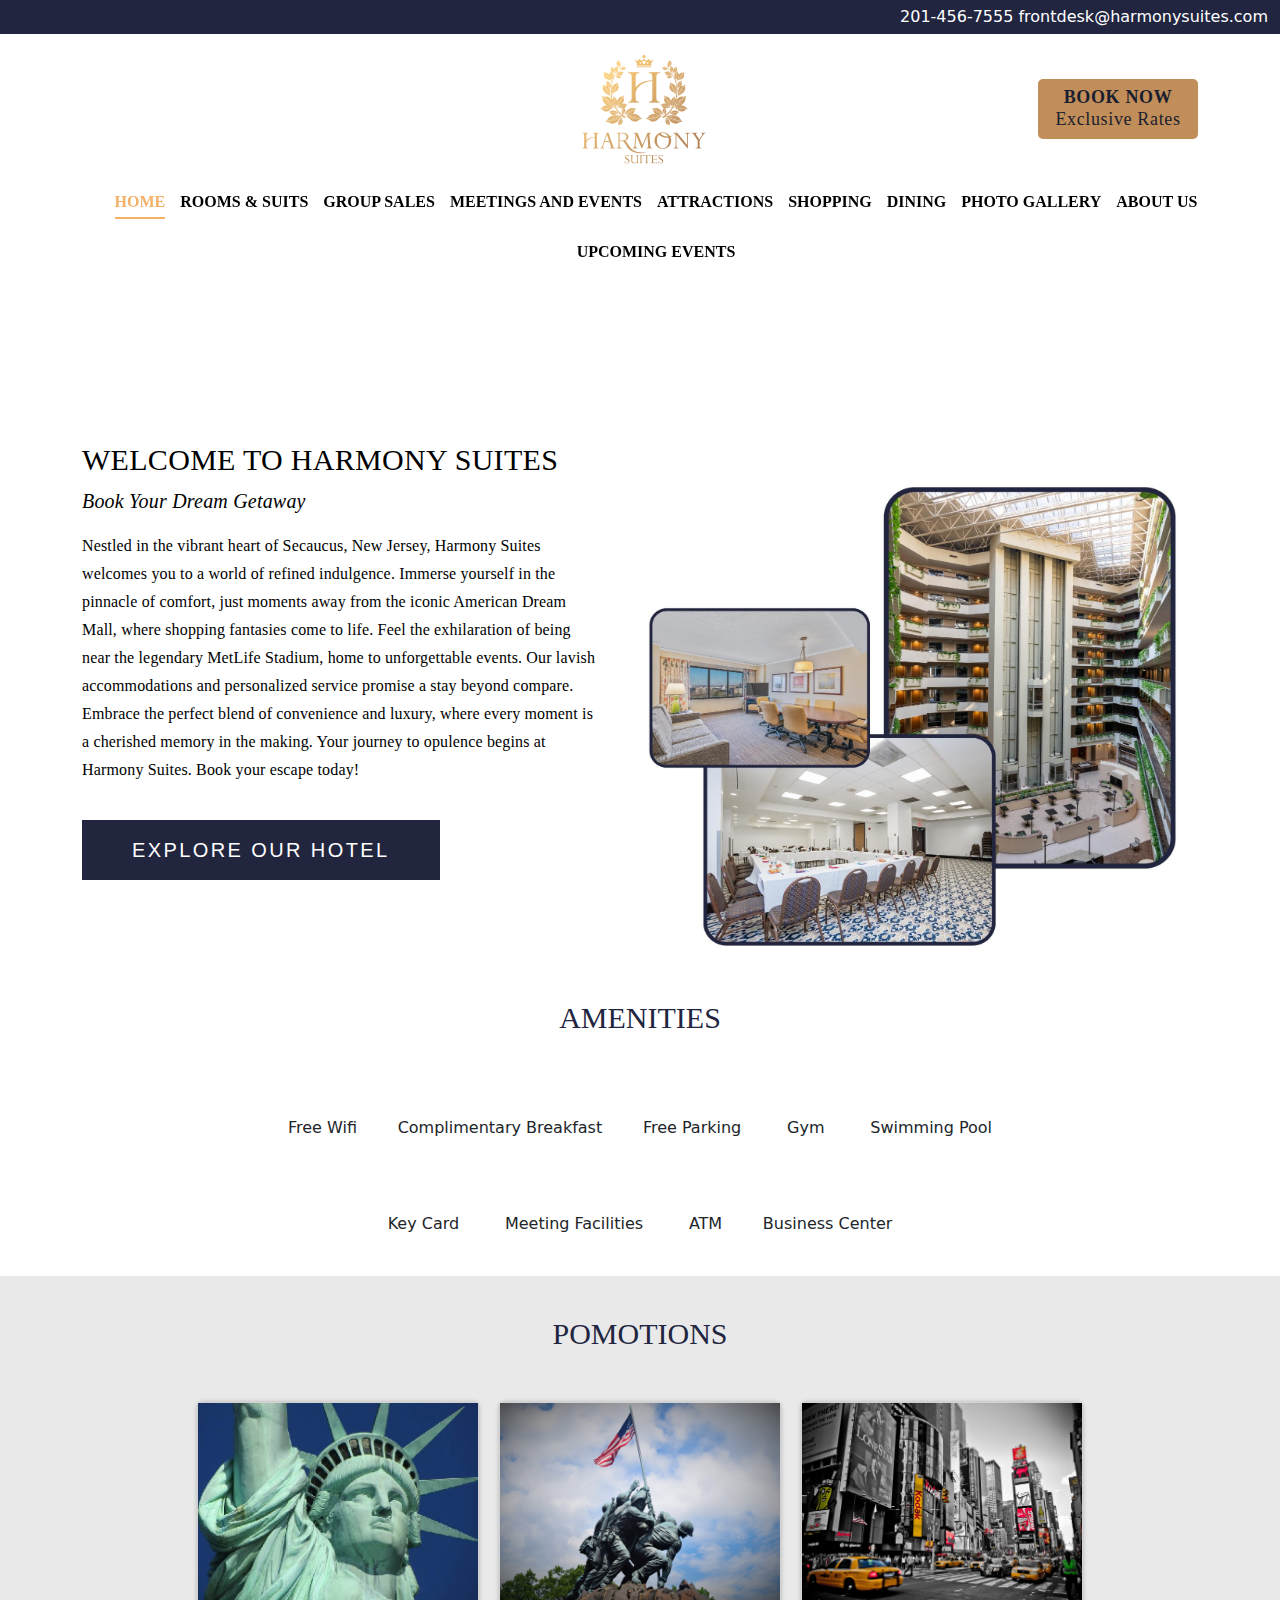
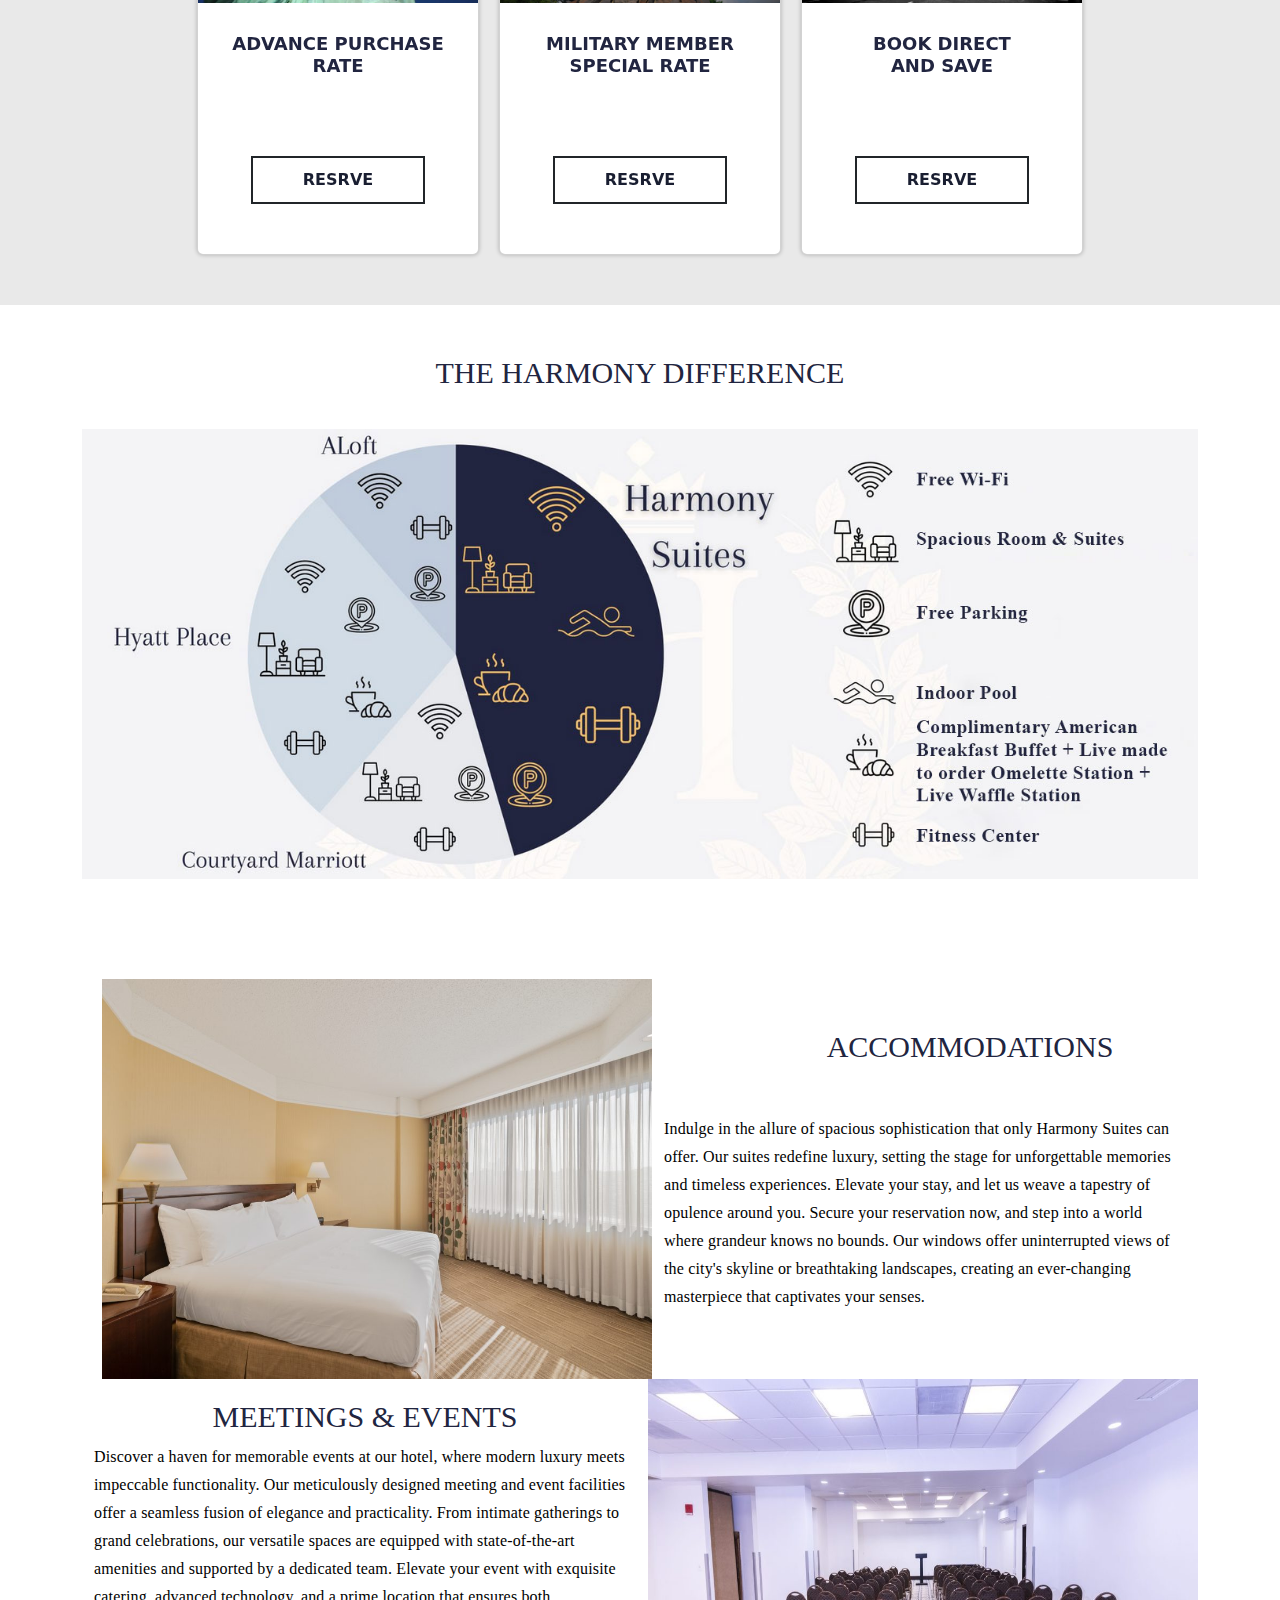
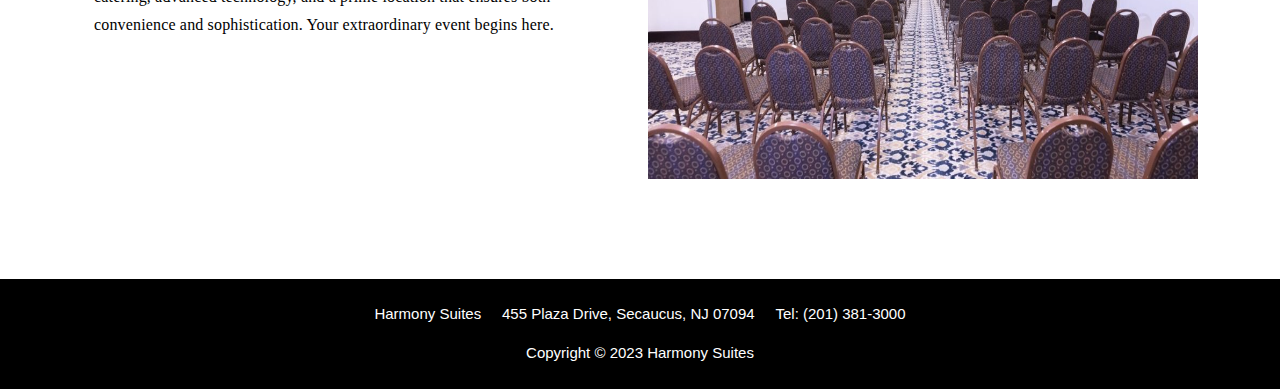
==== index.html @ 60f6ae5d "commit" ====
<!doctype html>
<html lang="en">
  <head>
    <meta charset="utf-8">
    <meta name="viewport" content="width=device-width, initial-scale=1">
    <title>Hormoney Suits</title>
    <!-- css -->
    <link rel="stylesheet" href="style.css">
    <!-- responsive -->
     <link rel="stylesheet" href="responsive.css">
    <!-- fonts and icons -->
    <link rel="stylesheet" href="https://cdnjs.cloudflare.com/ajax/libs/font-awesome/6.6.0/css/all.min.css" integrity="sha512-Kc323vGBEqzTmouAECnVceyQqyqdsSiqLQISBL29aUW4U/M7pSPA/gEUZQqv1cwx4OnYxTxve5UMg5GT6L4JJg==" crossorigin="anonymous" referrerpolicy="no-referrer" />
    <!-- bootstrape -->
    <link href="https://cdn.jsdelivr.net/npm/bootstrap@5.3.3/dist/css/bootstrap.min.css" rel="stylesheet" integrity="sha384-QWTKZyjpPEjISv5WaRU9OFeRpok6YctnYmDr5pNlyT2bRjXh0JMhjY6hW+ALEwIH" crossorigin="anonymous">
  </head>
  <body>
    <!-- bootstrape nav bar -->
    <div class="nav-menu">
      <nav class="navbar navbar-dark " style="background-color: #212540;">
          <div class="container-fluid">
            <!-- <a class="navbar-brand" href="#">Offcanvas dark navbar</a> -->
             <img src="/assets/mobile-logo.png" alt="">
            <button class="navbar-toggler" type="button" data-bs-toggle="offcanvas" data-bs-target="#offcanvasDarkNavbar" aria-controls="offcanvasDarkNavbar" aria-label="Toggle navigation">
              <span class="navbar-toggler-icon"></span>
            </button>
            <div class="offcanvas offcanvas-end text-bg-dark" tabindex="-1" id="offcanvasDarkNavbar" aria-labelledby="offcanvasDarkNavbarLabel">
              <div class="offcanvas-header">
                <img src="/assets/mobile-logo.png" alt="">
                <button type="button" class="btn-close btn-close-white" data-bs-dismiss="offcanvas" aria-label="Close"></button>
              </div>
              <div class="offcanvas-body">
                <ul class="navbar-nav justify-content-end flex-grow-1 pe-3">
                  <li class="nav-item"><a class="nav-link active" aria-current="page" href="#">Home</a></li>
                  <li class="nav-item"><a class="nav-link active" aria-current="page" href="">ROOMS & SUITS</a></li>
                  <li class="nav-item"><a class="nav-link active" aria-current="page" href="">GROUP SALES</a></li>
                  <li class="nav-item"><a class="nav-link active" aria-current="page" href="">MEETINGS AND EVENTS</a></li>
                  <li class="nav-item"><a class="nav-link active" aria-current="page" href="">ATTRACTIONS</a></li>
                  <li class="nav-item"><a class="nav-link active" aria-current="page" href="">SHOPPING</a></li>
                  <li class="nav-item"><a class="nav-link active" aria-current="page" href="">DINING</a></li>
                  <li class="nav-item"><a class="nav-link active" aria-current="page" href="">PHOTO GALLERY</a></li>
                  <li class="nav-item"><a class="nav-link active" aria-current="page" href="">ABOUT US</a></li>
                  <li class="nav-item"><a class="nav-link active" aria-current="page" href="">UPCOMING EVENTS</a></li>
                  <!-- <li class="nav-item dropdown">
                    <a class="nav-link dropdown-toggle" href="#" role="button" data-bs-toggle="dropdown" aria-expanded="false">
                      Dropdown
                    </a>
                    <ul class="dropdown-menu dropdown-menu-dark">
                      <li><a class="dropdown-item" href="#">Action</a></li>
                      <li><a class="dropdown-item" href="#">Another action</a></li>
                      <li>
                        <hr class="dropdown-divider">
                      </li>
                      <li><a class="dropdown-item" href="#">Something else here</a></li>
                    </ul>
                  </li> -->
                </ul>
                <!-- <form class="d-flex mt-3" role="search">
                  <input class="form-control me-2" type="search" placeholder="Search" aria-label="Search">
                  <button class="btn btn-success" type="submit">Search</button>
                </form> -->
              </div>
            </div>
          </div>
        </nav>
        </div>
    <header>
    <!-- tele and mail info -->
    <div class="desktop-menu">
        <div class="container-fluid">
            <div class="row"  style="background-color: #212540;">
                <div class="info">
                    <i class="fa-solid fa-mobile" style="color: #ffff;"></i>
                    <a href="tel:201-456-7555">201-456-7555</a>
                    <i class="fa-solid fa-envelope" style="color: #ffff;"></i>
                    <a href="mailto:frontdesk@harmonysuites.com">frontdesk@harmonysuites.com</a>
                </div>
            </div>
        </div>

    <!-- logo and button -->
        <div class="container logo-button">
            <!-- logo div -->
            <div class="image1">
                <img src="/assets/big_screen_logo.png" width="150" height="150" alt="...">
            </div>
            <!-- sticky button -->
             <div class="button-div1">
                <button class="button1"> <b>BOOK NOW</b> <br> <span>Exclusive Rates</span> </button>
             </div>
        </div> 
    <!-- large display menu -->
        <div class="large_menu">
            <ul>
                <li class="constant-style"><a style="color: #F3B16A;" href="">HOME</a></li>
                <li><a href="Rooms and suits.html">ROOMS & SUITS</a></li>
                <li><a href="">GROUP SALES</a></li>
                <li><a href="">MEETINGS AND EVENTS</a></li>
                <li><a href="">ATTRACTIONS</a></li>
                <li><a href="">SHOPPING</a></li>
                <li><a href="">DINING</a></li>
                <li><a href="">PHOTO GALLERY</a></li>
                <li><a href="">ABOUT US</a></li>
                <li><a href="">UPCOMING EVENTS</a></li>
            </ul>
        </div>
    </div>    
    </header>
        <!-- infro video -->
         <div class="container-fluid intro-video">
            <video src="/assets/intro-video.mp4" autoplay loop muted></video>
         </div>
         <!-- welcome matter and image -->
          <div class="container body-matter1">
            <div class="bm1-div1">
                <h1>Welcome to Harmony Suites</h1>
                <p class="bm1-sub-heading">Book Your Dream Getaway</p>
                <p class="bm1-para1">Nestled in the vibrant heart of Secaucus, New Jersey, Harmony Suites welcomes you to a world of refined indulgence. Immerse yourself in the pinnacle of comfort, just moments away from the iconic American Dream Mall, where shopping fantasies come to life. Feel the exhilaration of being near the legendary MetLife Stadium, home to unforgettable events. Our lavish accommodations and personalized service promise a stay beyond compare. Embrace the perfect blend of convenience and luxury, where every moment is a cherished memory in the making. Your journey to opulence begins at Harmony Suites. Book your escape today!</p>
                <!-- button -->
                <button class="button2">explore our hotel</button>

            </div>
            <!-- image -->
            <div class="bm1-div2">
                <img src="/assets/body_matter_image.jpg" alt="">
            </div>
          </div>
          <br><br>
          <div class="container icons-heading">
            <h1>Amenities</h1>
            <br><br><br>
            <div class="icon-lines" >
              <div class="icon-line1">
                <span ><i style="color: #c18d58" class="fa fa-wifi" aria-hidden="true"></i>Free Wifi</span>&nbsp; &nbsp; &nbsp; &nbsp; 
                <span><i style="color: #c18d58" class="fa fa-coffee" aria-hidden="true"></i>Complimentary Breakfast</span> &nbsp;&nbsp; &nbsp; &nbsp; 
                <span><i style="color: #c18d58" class="fas fa-parking"></i> Free Parking</span> &nbsp; &nbsp; &nbsp; &nbsp; 
                <span><i style="color: #c18d58" class="fa fa-dumbbell"></i> Gym</span> &nbsp; &nbsp; &nbsp; &nbsp;
                <span class="specific-hide"><i style="color: #c18d58" class="fas fa-swimmer"></i> Swimming Pool</span>
                <span class="break"><br><br><br><br></span>
              </div>
              <div class="icon-line2">
                <span class="specific-hide2"><i style="color: #c18d58" class="fas fa-swimmer"></i> Swimming Pool</span>
              </div>
              <div class="icon-line3">
                <span><i style="color: #c18d58" class="fas fa-key"></i> Key Card</span> &nbsp; &nbsp; &nbsp; &nbsp;
                <span><i style="color: #c18d58" class="fa fa-handshake"></i> Meeting Facilities</span> &nbsp; &nbsp; &nbsp; &nbsp;
                <span><i style="color: #c18d58" class="fa fa-credit-card" aria-hidden="true"></i> ATM</span>&nbsp; &nbsp; &nbsp; &nbsp;
                <span><i style="color: #c18d58" class="fa fa-print"></i>Business Center
              </div>
            </div>
          </div>

          <!-- promotions -->
           <div class="promotions-container">
            <div class="promotion-heading">
                <h2>pomotions</h2>
            </div>
            <div class="cards">
                    <div class="card card-1">
                        <img class="promotion-image" src="/assets/promotion-image-1.jpg" alt="">
                        <h5>Advance Purchase <br>Rate</h5>
                        <div class="promotion-button">
                            <a href="https://direct-book.com/properties/harmonysuitesdirect?locale=en&items[0][adults]=2&items[0][children]=0&items[0][infants]=0&currency=USD&checkInDate=2024-08-09&checkOutDate=2024-08-10&trackPage=no">RESRVE</a>
                        </div>
                    </div>    
                    <div class="card card-2">
                        <img class="promotion-image" src="/assets/promotion-image-2.jpg" alt="">
                        <h5>MILITARY MEMBER <br> SPECIAL RATE</h5>
                        <div class="promotion-button">
                            <a href="https://direct-book.com/properties/harmonysuitesdirect?locale=en&items[0][adults]=2&items[0][children]=0&items[0][infants]=0&currency=USD&checkInDate=2024-08-09&checkOutDate=2024-08-10&trackPage=no">RESRVE</a>
                        </div>
                    </div>
                    <div class="card card-3">
                        <img class="promotion-image" src="/assets/promotions-image-3.jpg" alt="">
                        <h5>Book Direct <br>and Save</h5>
                        <div class="promotion-button">
                            <a href="https://direct-book.com/properties/harmonysuitesdirect?locale=en&items[0][adults]=2&items[0][children]=0&items[0][infants]=0&currency=USD&checkInDate=2024-08-09&checkOutDate=2024-08-10&trackPage=no">RESRVE</a>
                        </div>
                    </div>
            </div>
           </div>
           <!-- harmony difference image -->
           <div class="container">  
            <h1 class="dif-heading">The Harmony Difference</h1>
            <div class="dif-img-div">
                <img src="/assets/differece.jpg" alt="">
            </div>
           </div>
           <!-- bottom matter section-1 -->
            <div class="container bottom1">
              <h1 class="large-hide">Accommodations</h1>
                <div class="bottom-image1">
                    <img src="/assets/bottom-image1.jpg" alt="">
                </div>
                <div class="container bottom-para1">
                    <h1 class="regular-hide">Accommodations</h1>
                    <p>Indulge in the allure of spacious sophistication that only Harmony Suites can offer. Our suites redefine luxury, setting the stage for unforgettable memories and timeless experiences. Elevate your stay, and let us weave a tapestry of opulence around you. Secure your reservation now, and step into a world where grandeur knows no bounds. Our windows offer uninterrupted views of the city's skyline or breathtaking landscapes, creating an ever-changing masterpiece that captivates your senses.</p>
                </div>
            </div>
            <!-- bottom matter section-2 -->
            <div class="container bottom2">
              <h1 class="large-hide">meetings and events</h1>
              <div class="bottom-image2 large-hide">
                <img src="/assets/bottom-image2.jpg" alt="">
            </div>
                <div class="container bottom-para2">
                    <h1 class="regular-hide">Meetings & Events</h1>
                    <p>Discover a haven for memorable events at our hotel, where modern luxury meets impeccable functionality. Our meticulously designed meeting and event facilities offer a seamless fusion of elegance and practicality. From intimate gatherings to grand celebrations, our versatile spaces are equipped with state-of-the-art amenities and supported by a dedicated team. Elevate your event with exquisite catering, advanced technology, and a prime location that ensures both convenience and sophistication. Your extraordinary event begins here.</p>
                </div>
                <div class="bottom-image2 regular-hide">
                    <img src="/assets/bottom-image2.jpg" alt="">
                </div>
            </div>
            </div>
            <footer>
                <div class="footer">
                    <br>
                    <p>Harmony Suites&nbsp;&nbsp;&nbsp;&nbsp;&nbsp;455 Plaza Drive, Secaucus, NJ 07094&nbsp;&nbsp;&nbsp;&nbsp;&nbsp;Tel: (201) 381-3000</p>
                    <p>Copyright © 2023 Harmony Suites</p>
                </div>

            </footer>

    <script src="https://cdn.jsdelivr.net/npm/bootstrap@5.3.3/dist/js/bootstrap.bundle.min.js" integrity="sha384-YvpcrYf0tY3lHB60NNkmXc5s9fDVZLESaAA55NDzOxhy9GkcIdslK1eN7N6jIeHz" crossorigin="anonymous"></script>
  </body>
</html>
---- style.css ----
*{
    padding: 0;
    margin: 0;
    text-decoration: none;
    list-style: none;
    box-sizing: border-box;
}



.info{
    /* display: flex; */
    text-align: end;
    padding: 5px;
}
.info a{
    color: #ffff;
    text-decoration: none;
}

.logo-button{
    display: flex;
    justify-content: space-between;
    align-items: start;
    align-items: center;
}


.image1{
    flex: 1;
    text-align: center;
    margin-left: 15%;
}
.button-div1{
    text-align: end;
    width: max-content;
    height: max-content;
    position: sticky;
    top: 10px;
}

.button1{
    border: none;
    background-color: #C18D58;
    width: 160px;
    height: 60px;
    font-family: Cambria, Cochin, Georgia, Times, 'Times New Roman', serif;
    font-size: 18px;
    line-height: 1.2em;
    letter-spacing: 0.65px;
    fill: #191E31;
    color: #191E31;
    background-color: #C18D58;
    border-radius: 5px;
    /* position: -webkit-sticky;
    position: sticky;
    top: 0;*/
} 

.button1:hover{
    color: #ffff;
    background-color: #191E31;
    transition: all 0.25s ease-in-out;
}
.large_menu ul{
    display: flex;
    justify-content: center;
    /* justify-content: space-around; */
    gap: 15px;
    flex-flow: wrap;
    
}

.large_menu ul li a{
    text-decoration: none;
    color: rgb(0, 0, 0);
    font-family: 'Times New Roman', Times, serif;
    font-size: 16px;
    font-weight: 600;
    text-transform: uppercase;
    line-height: 35px;
    position: relative;
    width: max-content;
    padding-bottom: 10px;
}

.large_menu ul li a:hover{
    color: #F3B16A;
    transition: all 0.35s;
}

.large_menu ul li a::before{
    content: '';
    background-color: #F3B16A;
    position: absolute;
    bottom: 0;
    height: 2px;
    width: 0%;
    transition: all 0.3s;
}

.large_menu ul li a:hover::before{
    width: 100%;
}

.intro-video{
    height: 100%;
    width: 100%;
    text-align: center;

}


.intro-video video{
    position: relative;
    width: 100%;
    margin: 0 auto;
}

.body-matter1{
    display: flex;
}

/* .bm1-div2{
    border: 1px solid;
} */

.bm1-div2 img{
    width: 600px;
    height: 500px;
    margin-top: 10px;
}

.bm1-div1 h1{
    color: #000000;
    font-family: "Times New Roman", Sans-serif;
    font-size: 30px;
    font-weight: 300;
    text-transform: uppercase;
    letter-spacing: 0.01em;
}

.bm1-sub-heading{
    color: #000000;
    font-family: "Times New Roman", Sans-serif;
    font-size: 20px;
    font-style: italic;
    font-weight: 300;
    letter-spacing: 0.01em;
}

.bm1-para1{
    color: #000000;
    font-family: "Times New Roman", Sans-serif;
    font-size: 16px;
    font-weight: 300;
    line-height: 28px;
    letter-spacing: 0.025em;
    letter-spacing: 0.01em;
}

.button2{
    font-family: "Source Sans Pro", Sans-serif;
    font-size: 20px;
    font-weight: 400;
    text-transform: uppercase;
    letter-spacing: 0.12em;
    background-color: #21253E;
    border-radius: 0px 0px 0px 0px;
    padding: 15px 50px 15px 50px;
    color: #ffff;
    border: none;
    margin-top: 20px;
}

.button2:hover{
    background-color: #F3B16A;
    transform: all 3.0s;
}

.icons-heading{
    text-align: center;
}
.icons-heading h1{
    color: #212540;
    font-family: "Times New Roman", Sans-serif;
    font-size: 30px;
    font-weight: 300;
    text-transform: uppercase
}

.promotion-image{
    width: 100%;
    height: 200px;
}

.card{
    width: 282px;
    height: max-content;
    margin: 10px;
    border: none;
    box-shadow: 0px 0px 4px 0px rgba(0, 0, 0, 0.25);
}

.cards{
    display: flex;
    flex-direction: row;
    justify-content: center;
    margin-top: 40px;
    padding-bottom: 40px;
}

.promotions-container{
    margin-top: 110px;
    background-color: rgb(233, 233, 233);
}

.promotions-container{
    margin-top: 40px;
}

.promotion-heading h2{
    text-align: center;
    color: #212540;
    font-family: "Times New Roman", Sans-serif;
    font-size: 30px;
    font-weight: 300;
    text-transform: uppercase;
    padding-top: 40px;
}

.card h5{
    text-align: center;
    color: #212540;
    font-size: 18px;
    font-weight: 700;
    text-transform: uppercase;
    margin-top: 30px;
    margin-bottom: 80px;
}
.promotion-button{
    /* margin-left: 22%; */
    /* margin-bottom: 40px; */
    /* transform: translate(35%); */
    margin: 0 auto;
    margin-bottom: 50px;
    border: 2px solid;
    width: max-content;
    padding: 10px 50px;
}

.promotion-button a{
    text-decoration: none;
    color: #191E31;
    font-weight: 600;
}

.promotion-button:hover{
    border:2px solid #D9A168;
    transition: all 0.3s;
}

.dif-heading{
    text-align: center;
    color: #212540;
    font-family: "Times New Roman", Sans-serif;
    font-size: 30px;
    font-weight: 300;
    text-transform: uppercase;
    padding-top: 50px;
    padding-bottom: 30px;

}

.dif-img-div img{
    width: 100%;
    height: 450px;
    margin-bottom: 100px;
}

.bottom1{
    display: flex;
}

.bottom-image1 img{
    width: 550px;
    height: 400px;
    margin-left: 20px;
}

.bottom-para1 h1{
    /* text-align: center; */
    color: #212540;
    font-family: "Times New Roman", Sans-serif;
    font-size: 30px;
    font-weight: 300;
    text-transform: uppercase;
    padding-top: 50px;
    margin-bottom: 30px;
    margin-left: 90px;
}
.bottom1 h1{
    color: #212540;
    font-family: "Times New Roman", Sans-serif;
    font-size: 30px;
    font-weight: 300;
    text-transform: uppercase;
    /* padding-top: 0px; */
    margin-bottom: 50px;
    text-align: center;
}

.bottom-para1 p{
    color: #000000;
    font-family: "Times New Roman", Sans-serif;
    font-size: 16px;
    font-weight: 300;
    line-height: 28px;
    letter-spacing: 0.025em;
    letter-spacing: 0.01em;
    /* text-align: center; */
    /* margin-left: 90px;
    margin-right: 60px; */
    padding-bottom: 10px;
}

.bottom-image2 img{
    width: 550px;
    height: 400px;
}

.bottom-image2{
    width: max-content;
}

.bottom2{
    display: flex;
    flex-direction: row;
    margin-bottom: 100px;
}


.bottom-para2 h1{
    color: #212540;
    font-family: "Times New Roman", Sans-serif;
    font-size: 30px;
    font-weight: 300;
    text-transform: uppercase;
    margin-top: 20px;
}
.bottom2 h1{
    color: #212540;
    font-family: "Times New Roman", Sans-serif;
    font-size: 30px;
    font-weight: 300;
    text-transform: uppercase;
    text-align: center;
}



.bottom-para2 p{
    color: #000000;
    font-family: "Times New Roman", Sans-serif;
    font-size: 16px;
    font-weight: 300;
    line-height: 28px;
    letter-spacing: 0.025em;
    letter-spacing: 0.01em;
    /* text-align: center; */
    /* margin-left: 90px;
    margin-right: 60px; */
    padding-bottom: 10px;
}
footer{
    position: relative;
    /* padding-top: 20px; */
}

.footer{
    background-color: #000000;
    /* color: #ffff; */
    margin-bottom: 0;
    height: 110px;
    position: relative;
}

.footer p {
    text-align: center;
    color: #FFFFFF;
    font-family: "Source Sans Pro", Sans-serif;
    font-size: 15px;
    font-weight: 300;
}

/* footer::before{
    content: '';
    background-color: #00ff0dc7;
    position: absolute;
    bottom: 1;
    height: 3px;
    width: 100%;
} */

/* room and suits styling */
.room-div{
    display: flex;
    margin-top: 5%;
}

.room-div1 img{
    width: 450px;
    height: 300px;
    text-align: start;
}

.room-div1{
    width: 50%;
    order: 2;
}

.room-div2{
    width: 50%;
}

.room-div2 h1{
    color: #000000;
    font-family: "Times New Roman", Sans-serif;
    font-size: 30px;
    font-weight: 400;
    text-transform: capitalize;
    padding: 0 10%;
}
.room-div2 p{
    color: #000000;
    font-family: "Times New Roman", Sans-serif;
    font-size: 16px;
    font-weight: 400;
    margin-top: 5%;
    padding: 0 10%;
}
.constant-style{
    position: relative;
    color: #F3B16A;
}

.constant-style::before{
    content: '';
    background-color: #F3B16A;
    position: absolute;
    bottom: 0;
    height: 2px;
    width: 100%;
}
.clock{
    position: relative;
    margin: 0 9%;
    margin-top: 5%;
    /* border: 1px solid; */
    width: 250px;
}

.collapse-div li label{
    display: flex;
    align-items: center;
    padding: 10px;
    color: #000000;
    font-family: "Times New Roman", Sans-serif;
    font-size: 30px;
    font-weight: 500;
    cursor: pointer;
    content: initial;
}

label::before{
    font-family: "Font Awesome 5 Free";
    font-weight: 900;
    content: "\f103";
    margin-right: 10px;
    font-size: 24px;
}

input[type="checkbox"]{
    display: none;
}

.collapse-div .content{
    padding: 0 10px;
    line-height: 26px;
    max-height: 0;
    overflow: hidden;
    width: 90%;
    margin: 0 auto;
    font-family: "Times New Roman", Sans-serif;
    transition: all 0.5s;
}

.collapse-div input[type="checkbox"]:checked + label + .content{
    max-height: max-content;
    padding: 10px 10px 20px;
}

.collapse-div input[type="checkbox"]:checked + label::before{
    font-family: "Font Awesome 5 Free";
    font-weight: 900;
    content: "\f102";
    margin-right: 10px;
    font-size: 24px;
}

.collapse-button{
    padding: 5px 15px;
    border-radius: 2px;
    border: none;
    background-color: #21253E;
    color: #FFFFFF;
    cursor: pointer;
    position: relative;
    left: 50%;
    transform: translateX(-50%);
    margin-top: 5%;
}

.collapse-button:hover{
    background-color: #F3B16A;
    transition: all 0.3s;
}

.left-div img{
    width: 500px;
    height: 300px;
}

.rooms-heading{
    text-align: center;
    margin: 30px 0;
    font-family: "Times New Roman", Sans-serif;
    font-size: 30px;
    font-weight: 500;
}

.right-div img{
    width: 500px;
    height: 300px;
}
.room-row1{
    display: flex;
    align-items: center;
    text-align: center;
    width: max-content;
}
.room-row1 h3{
    color: #000000;
    font-family: "Times New Roman", Sans-serif;
    font-size: 20px;
    font-weight: 600;
    text-align: left;
    margin-left: 15px;
    margin-bottom: 10%;
}

.right-div p{
    column-gap: 0px;
    text-align: left;
    color: #000000;
    font-family: "Times New Roman", Sans-serif;
    font-size: 16px;
    font-weight: 400;
    flex-flow: wrap;
}

.left-div p{
    column-gap: 0px;
    text-align: left;
    color: #000000;
    font-family: "Times New Roman", Sans-serif;
    font-size: 16px;
    font-weight: 400;
}
.room-row1{
    display: flex;
    align-items: center;
    text-align: center;
    width: max-content;
    gap: 10%;
}

.room-row1{
    padding-bottom: 40px;
}

.row-button{
    padding: 5px 30px;
    background-color: #21253E;
    color: #FFFFFF;
    border: none;
    border-radius: 2px;
    cursor: pointer;
    font-family: Cambria, Cochin, Georgia, Times, 'Times New Roman', serif;
    font-size: 16px;
    font-weight: 300px;
    position: relative;
    right: 31%;
}

.row-button:hover{
    background-color: #F3B16A;
    transition: all 0.3s;
}
---- responsive.css ----
@media(min-width:320px) and (max-width:1024px){
    .desktop-menu{
        display: none;
    }
    .body-matter1{
        flex-direction: column;
    }
    .intro-vide0{
        height: 100%;
        width: 100%;
    }
    .nav-menu{
        position: relative;
    }
    body{
        width: 100%;
    }
    .cards{
        flex-direction: row;
    }
    .bottom1{
        flex-direction: column;
    }
    .bottom2{
        flex-direction: column;
    }
    .regular-hide{
        display: none;
    }

    .bottom1 p{
        margin-top: 20px;
    }
    .bottom2 p{
        margin-top: 20px;

    }
@media (min-width:320px) and (max-width:768px) {
    .specific-hide{
        display: none;
    }
}


}

@media(min-width:768px) and (max-width:1025px){
    .bottom1{
        flex-direction: column;
    }
    .regular-hide{
        display: none;
    }
    .bottom-image1 img{
        width: 550px;
        height: 300px;
    }
    .bottom-image1{
        margin: 0 auto;
    }
    .bottom-image2 img{
        width: 550px;
        height: 300px;
    }
    .bottom-image2{
        margin: 0 auto;
    }
    .bottom2 h1{
        padding-bottom: 50px;
    }
    .dif-img-div img{
        width: 100%;
        height: 350px;
    }
    .specific-hide2{
        display: none;
    }
    /* .room-div2 h1{
        padding: 0;
    }
    .room-div2 p{
        padding: 0;
        padding-right: 10%;
        
    }
    .room-div1 img{
        width: 350px;
        height: 250px;
        margin-top: 10%;
        text-align: center; 
    }*/
    /* responsive for room ans suits page */

    .room-div{
        flex-direction: column;
        width: 100%;
        align-items: center;
    }
    .room-div2{
        order: 2;
        width: 100%;
    }
    .room-div1 img{
        width: 700px;
        height: 400px;
    }
    .room-div1{
        width: 100%;
    }

    .room-row1{
        flex-direction: column;
        justify-content: center;
    }
    .room-row1 h3{
        text-align: center;
        margin-bottom: 20px;
        margin-top: 20px;
    }
    .left-div{
        width: 90%;
    }
    .left-div img{
        width: 80%;
        height: 350px;
    }

    .left-div p{
        margin-bottom: 30px;
    }
    .row-button{
        position: relative;
        left: 1px;
        margin-bottom: 30px;
    }
    .right-div img{
        width: 80%;
        height: 400px;
    }
    .right-div{
        width: 90%;
    }
}

@media (min-width:426px) and (max-width:768px) {
    .cards{
        flex-direction: column;
        gap: 20px;
    }
    .card{
        margin: 0 auto;
        width: 65%;
    }
    .promotion-image{
        width: 100%;
        height: 300px;
    }
    .bm1-div2 img{
        width: 450px;
        height: 400px;
    }
    .bm1-div2{
        display: flex;
        margin: 0 auto;
    }

    .icon-lines{
        display: flex;
    }
    .icon-line1{
        display: flex;
        flex-direction: column;
    }
    .icon-line2{
        display: flex;
        flex-direction: column;
        justify-content: end;
        text-align: center;
    }
    .icon-line3{
        display: flex;
        flex-direction: column;
        text-align: end;
    }
    .break{
        display: none;
    }
    .dif-img-div img{
        height: 280px;
    }
    .bottom-image1 img{
        height: 230px;
        width: 400px;
    }
    .bottom-image2 img{
        height: 230px;
        width: 400px;
        padding-top: 50px;
    }
    .bottom-image1{
        margin: 0 auto;
    }
    .bottom-image2{
        margin: 0 auto;
    }
    .bottom2 h1{
        padding-top: 50px;
    }
    /* responsive for rooms and suits */
    .room-row1{
        flex-direction: column;
        justify-content: center;
    }
    .room-row1 h3{
        text-align: center;
        margin-bottom: 20px;
        margin-top: 20px;
    }
    .left-div{
        width: 90%;
    }
    .left-div img{
        width: 80%;
        height: 350px;
    }

    .left-div p{
        margin-bottom: 30px;
    }
    .row-button{
        position: relative;
        left: 1px;
        margin-bottom: 30px;
    }
    .right-div img{
        width: 80%;
        height: 400px;
    }
    .right-div{
        width: 90%;
    }
}

@media (min-width:375px) and (max-width:425px){
    .bm1-div2 img{
        width: 450px;
        height: 340px;
    }
    .cards{
        flex-direction: column;
        gap: 20px;
    }
    .card{
        margin: 0 auto;
        width: 65%;
    }
    .promotion-image{
        width: 100%;
        height: 200px;
    }
    .bm1-div2 img{
        width: 400px;
        height: 400px;
    }
    .dif-img-div img{
        height: 250px;
    }
    .bottom-image1 img{
        height: 230px;
        width: 350px;
    }
    .bottom-image2 img{
        height: 230px;
        width: 350px;
        padding-top: 50px;
    }
    .bottom-image1{
        margin: 0 auto;
    }
    .bottom-image2{
        margin: 0 auto;
    }
    .icon-lines{
        display: flex;
        margin-right: 20px;
    }
    .icon-line1{
        display: flex;
        flex-direction: column;
    }
    .icon-line2{
        display: flex;
        flex-direction: column;
        justify-content: end;
        text-align: center;
    }
    .icon-line3{
        display: flex;
        flex-direction: column;
        text-align: end;
    }
    .break{
        display: none;
    }
    .button{
        margin: 0 auto;
    }

    .dif-heading{
        font-size: 25px;
    }
}

@media (min-width:320px) and (max-width:375px) {
    .bm1-div2 img{
        width: 350px;
        height: 400px;
    }
    .cards{
        flex-direction: column;
        gap: 20px;
    }
    .card{
        margin: 0 auto;
        width: 65%;
    }
    .promotion-image{
        width: 100%;
        height: 200px;
    }
    .icon-lines{
        display: flex;
        margin-right: 20px;
    }
    .icon-line1{
        display: flex;
        flex-direction: column;
    }
    .icon-line2{
        display: flex;
        flex-direction: column;
        justify-content: end;
        text-align: center;
    }
    .icon-line3{
        display: flex;
        flex-direction: column;
        text-align: end;
    }
    .dif-img-div img{
        height: 200px;
    }
    .dif-heading{
        font-size: 20px;
    }
    .bottom-image1 img{
        width: 300px;
        height: 200px;
    }
    .bottom-image2 img{
        width: 300px;
        height: 200px;
    }
    .bottom-image2{
        margin: 0 auto;
    }
    .bottom1 h1{
        font-size: 20px;
        margin-top: -40px;
    }
    .bottom2 h1{
        font-size: 20px;
        margin-bottom: 50px;
    }
    .button2{
        font-size: 16px;
    }
    .footer p{
        font-size: 10px;
    }
}
@media (max-width:321px){
    .bm1-div1 h1{
        font-size: 24px;
    }
    .bm1-div2 img{
        width: 300px;
        height: 300px;
        margin: 0 auto;
    }
    .promotion-image{
        height: 150px;
    }
    .button2{
        font-size: 14px;
        /* margin: 0 auto; */
        /* text-align: center; */
    }
    .bottom-image1 img{
        /* width: 280px; */
        margin-left: -2px;
    }

}
@media (min-width:1025px) and (max-width:1200px){
    .room-row1{
        flex-direction: column;
        justify-content: center;
    }
    .room-row1 h3{
        text-align: center;
        margin-bottom: 20px;
        margin-top: 20px;
    }
    .left-div{
        width: 90%;
    }
    .left-div img{
        width: 700px;
        height: 400px;
    }

    .left-div p{
        margin-bottom: 30px;
    }
    .row-button{
        position: relative;
        left: 1px;
        margin-bottom: 30px;
    }
    .right-div img{
        width: 700px;
        height: 400px;
    }
    .right-div{
        width: 90%;
    }

}

/* 1024 above screen */
@media(min-width:1024px) and (max-width: 4000px){
    .nav-menu{
        display: none;
    }
    .large-hide{
        display: none;
    }
    .specific-hide2{
        display: none;
    }

}
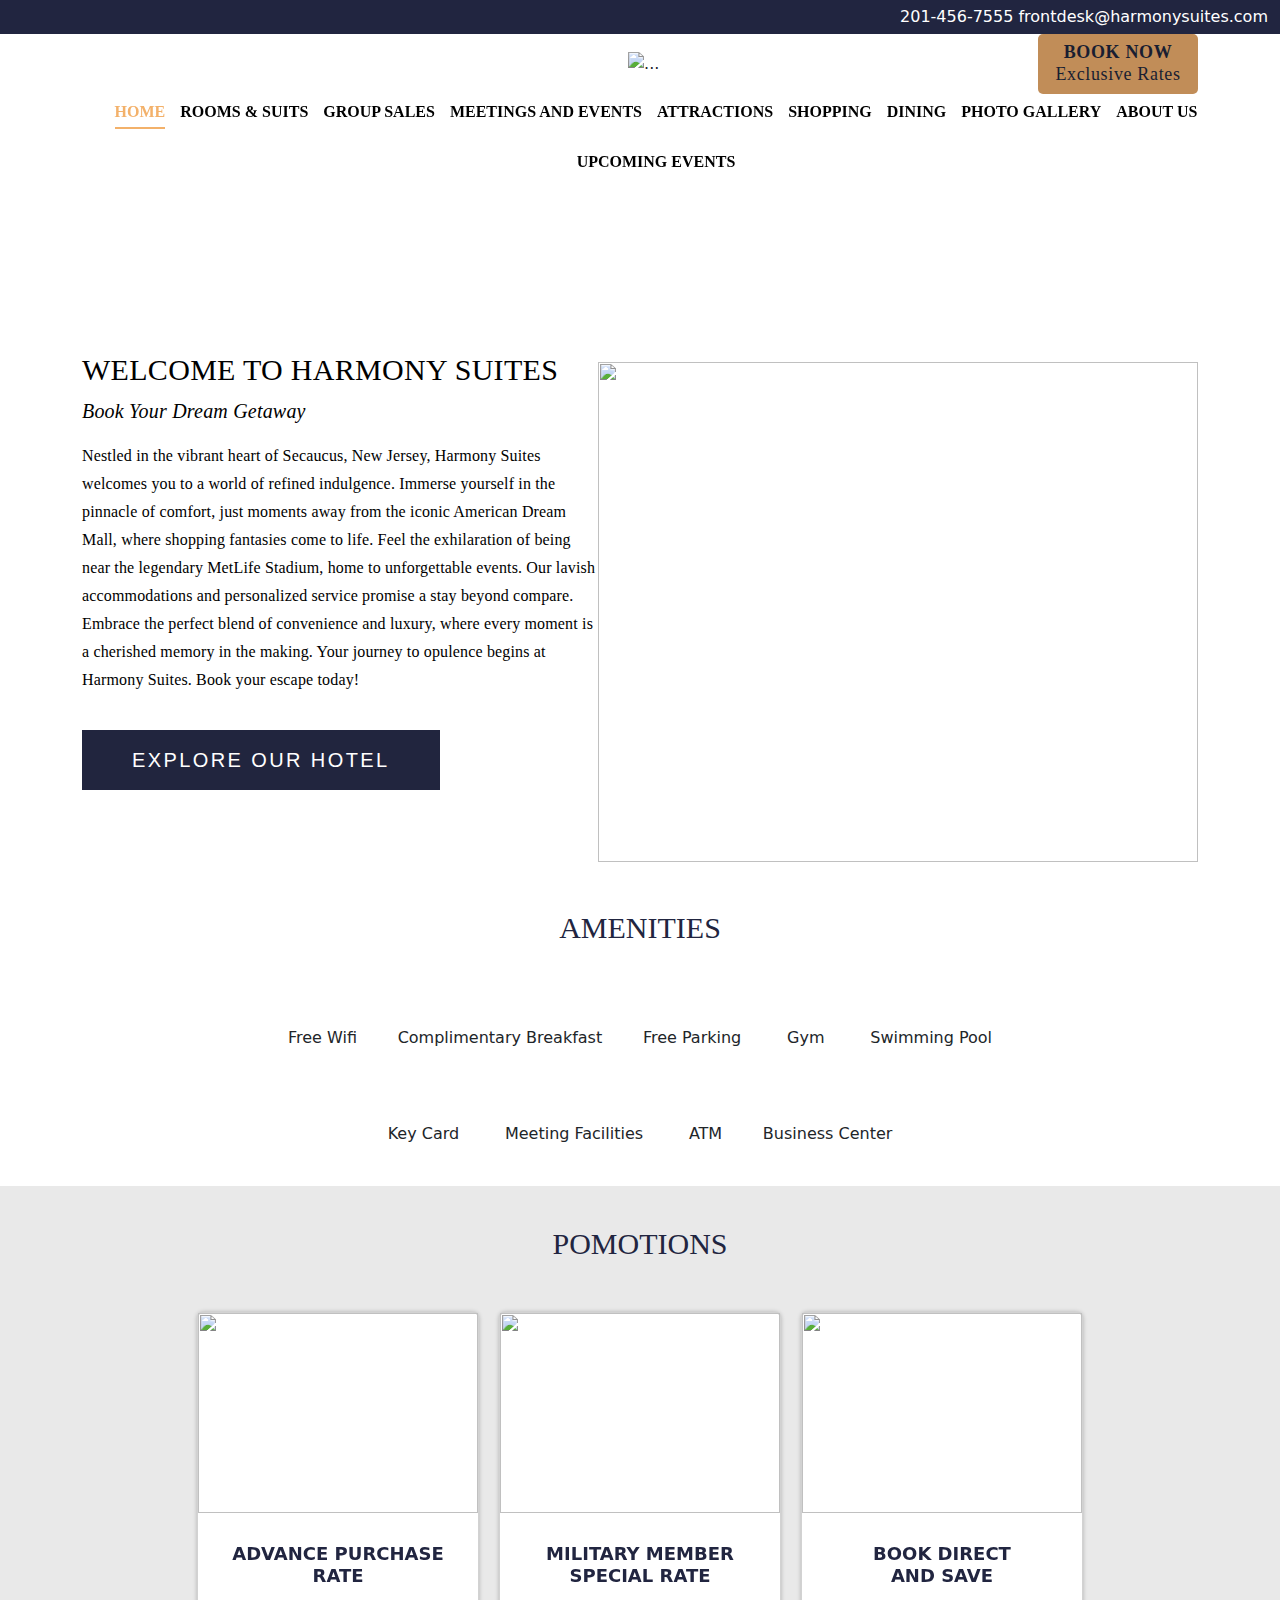
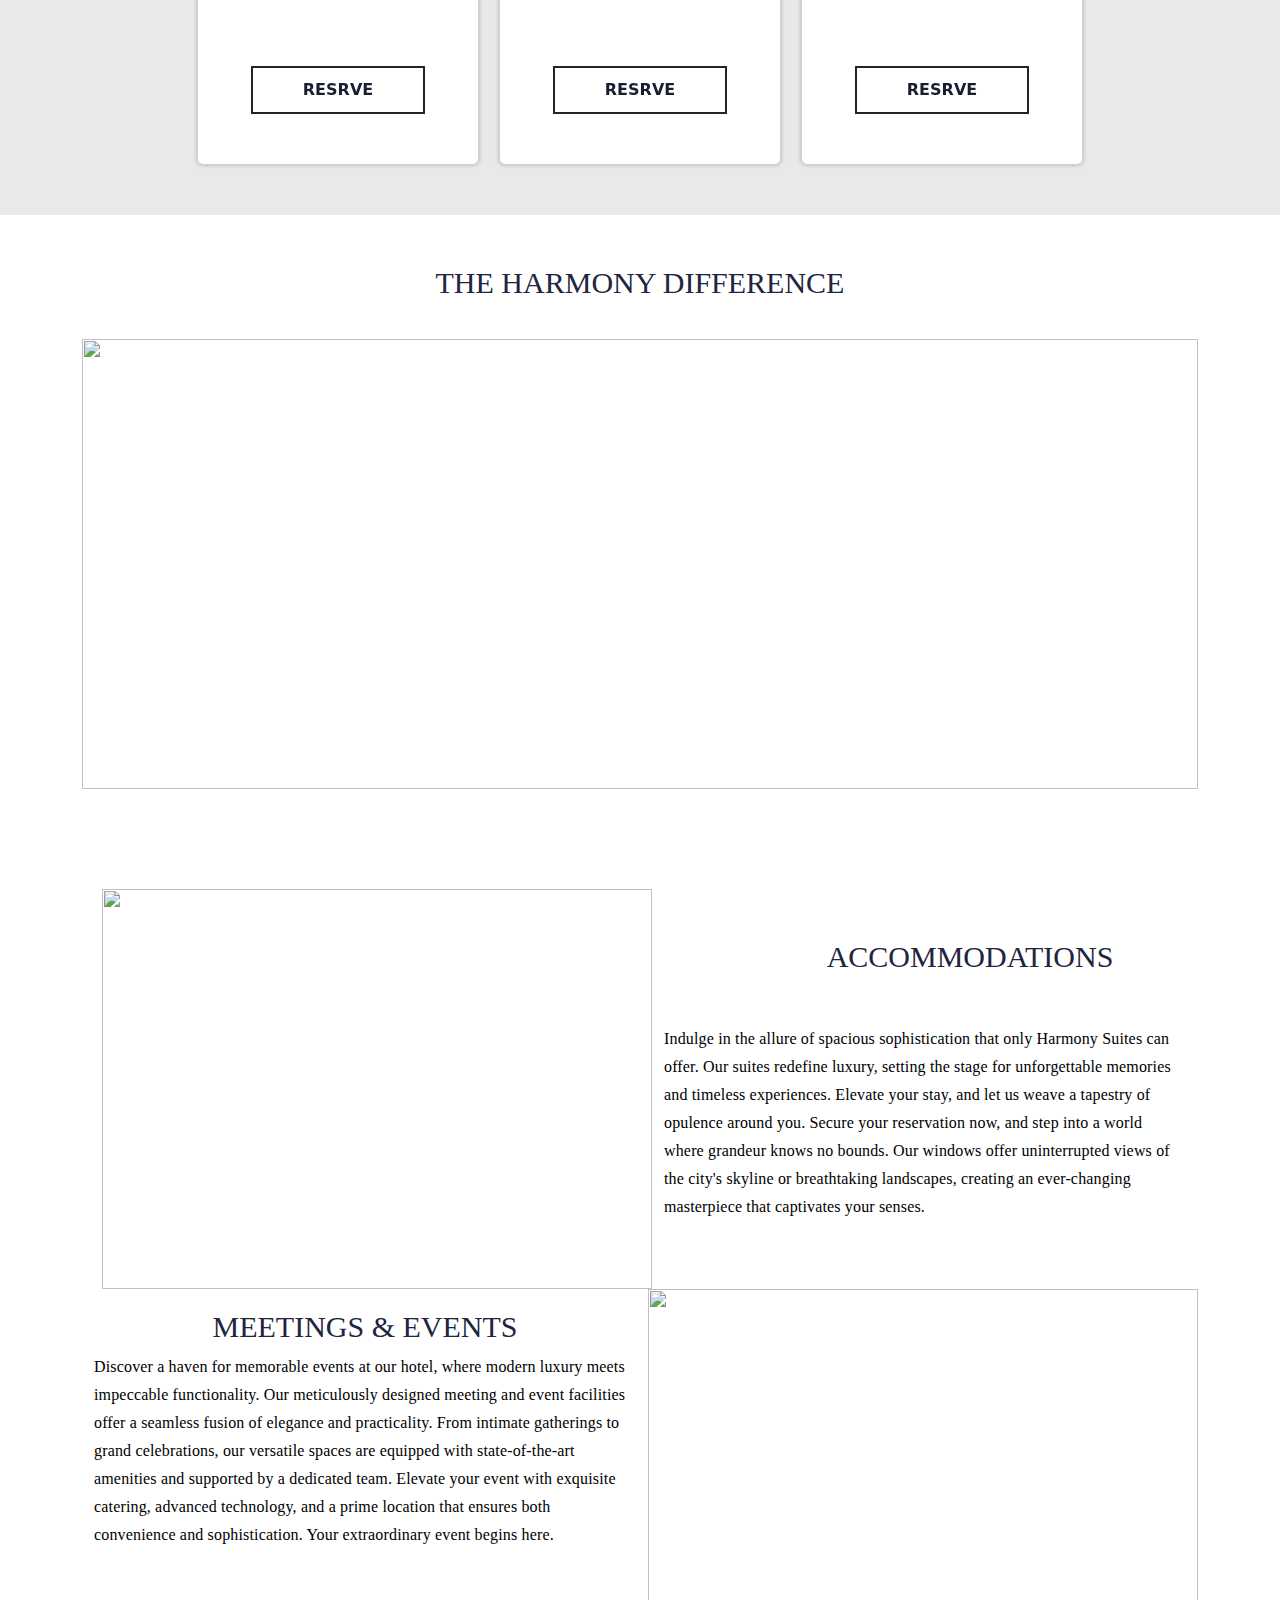
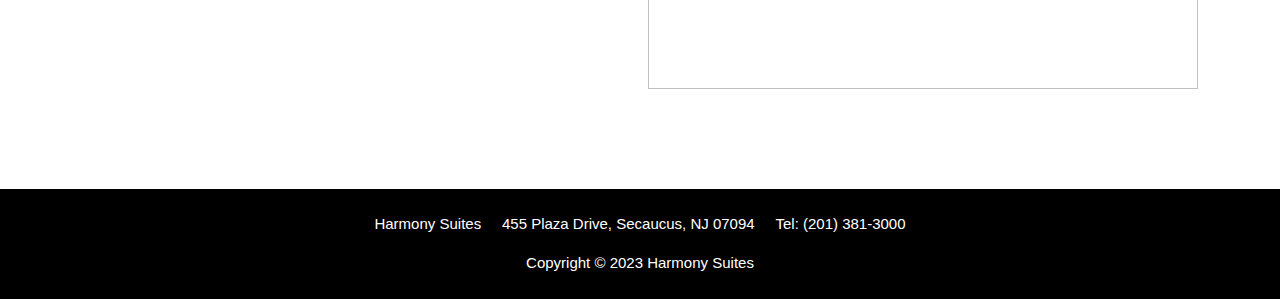
==== commit 6342ec52: "commit" ====
--- a/index.html
+++ b/index.html
@@ -19,13 +19,13 @@
       <nav class="navbar navbar-dark " style="background-color: #212540;">
           <div class="container-fluid">
             <!-- <a class="navbar-brand" href="#">Offcanvas dark navbar</a> -->
-             <img src="/assets/mobile-logo.png" alt="">
+             <img src="/harmony_suits/assets/mobile-logo.png" alt="">
             <button class="navbar-toggler" type="button" data-bs-toggle="offcanvas" data-bs-target="#offcanvasDarkNavbar" aria-controls="offcanvasDarkNavbar" aria-label="Toggle navigation">
               <span class="navbar-toggler-icon"></span>
             </button>
             <div class="offcanvas offcanvas-end text-bg-dark" tabindex="-1" id="offcanvasDarkNavbar" aria-labelledby="offcanvasDarkNavbarLabel">
               <div class="offcanvas-header">
-                <img src="/assets/mobile-logo.png" alt="">
+                <img src="/harmony_suits/assets/mobile-logo.png" alt="">
                 <button type="button" class="btn-close btn-close-white" data-bs-dismiss="offcanvas" aria-label="Close"></button>
               </div>
               <div class="offcanvas-body">
@@ -81,7 +81,7 @@
         <div class="container logo-button">
             <!-- logo div -->
             <div class="image1">
-                <img src="/assets/big_screen_logo.png" width="150" height="150" alt="...">
+                <img src="/harmony_suits/assets/big_screen_logo.png" width="150" height="150" alt="...">
             </div>
             <!-- sticky button -->
              <div class="button-div1">
@@ -91,8 +91,8 @@
     <!-- large display menu -->
         <div class="large_menu">
             <ul>
-                <li class="constant-style"><a style="color: #F3B16A;" href="">HOME</a></li>
-                <li><a href="Rooms and suits.html">ROOMS & SUITS</a></li>
+                <li class="constant-style"><a style="color: #F3B16A;" href="/harmony_suits/index.html">HOME</a></li>
+                <li><a href="/harmony_suits/Rooms and suits.html">ROOMS & SUITS</a></li>
                 <li><a href="">GROUP SALES</a></li>
                 <li><a href="">MEETINGS AND EVENTS</a></li>
                 <li><a href="">ATTRACTIONS</a></li>
@@ -107,7 +107,7 @@
     </header>
         <!-- infro video -->
          <div class="container-fluid intro-video">
-            <video src="/assets/intro-video.mp4" autoplay loop muted></video>
+            <video src="/harmony_suits/assets/intro-video.mp4" autoplay loop muted></video>
          </div>
          <!-- welcome matter and image -->
           <div class="container body-matter1">
@@ -121,7 +121,7 @@
             </div>
             <!-- image -->
             <div class="bm1-div2">
-                <img src="/assets/body_matter_image.jpg" alt="">
+                <img src="/harmony_suits/assets/body_matter_image.jpg" alt="">
             </div>
           </div>
           <br><br>
@@ -156,21 +156,21 @@
             </div>
             <div class="cards">
                     <div class="card card-1">
-                        <img class="promotion-image" src="/assets/promotion-image-1.jpg" alt="">
+                        <img class="promotion-image" src="/harmony_suits/assets/promotion-image-1.jpg" alt="">
                         <h5>Advance Purchase <br>Rate</h5>
                         <div class="promotion-button">
                             <a href="https://direct-book.com/properties/harmonysuitesdirect?locale=en&items[0][adults]=2&items[0][children]=0&items[0][infants]=0&currency=USD&checkInDate=2024-08-09&checkOutDate=2024-08-10&trackPage=no">RESRVE</a>
                         </div>
                     </div>    
                     <div class="card card-2">
-                        <img class="promotion-image" src="/assets/promotion-image-2.jpg" alt="">
+                        <img class="promotion-image" src="/harmony_suits/assets/promotion-image-2.jpg" alt="">
                         <h5>MILITARY MEMBER <br> SPECIAL RATE</h5>
                         <div class="promotion-button">
                             <a href="https://direct-book.com/properties/harmonysuitesdirect?locale=en&items[0][adults]=2&items[0][children]=0&items[0][infants]=0&currency=USD&checkInDate=2024-08-09&checkOutDate=2024-08-10&trackPage=no">RESRVE</a>
                         </div>
                     </div>
                     <div class="card card-3">
-                        <img class="promotion-image" src="/assets/promotions-image-3.jpg" alt="">
+                        <img class="promotion-image" src="/harmony_suits/assets/promotions-image-3.jpg" alt="">
                         <h5>Book Direct <br>and Save</h5>
                         <div class="promotion-button">
                             <a href="https://direct-book.com/properties/harmonysuitesdirect?locale=en&items[0][adults]=2&items[0][children]=0&items[0][infants]=0&currency=USD&checkInDate=2024-08-09&checkOutDate=2024-08-10&trackPage=no">RESRVE</a>
@@ -182,14 +182,14 @@
            <div class="container">  
             <h1 class="dif-heading">The Harmony Difference</h1>
             <div class="dif-img-div">
-                <img src="/assets/differece.jpg" alt="">
+                <img src="/harmony_suits/assets/differece.jpg" alt="">
             </div>
            </div>
            <!-- bottom matter section-1 -->
             <div class="container bottom1">
               <h1 class="large-hide">Accommodations</h1>
                 <div class="bottom-image1">
-                    <img src="/assets/bottom-image1.jpg" alt="">
+                    <img src="/harmony_suits/assets/bottom-image1.jpg" alt="">
                 </div>
                 <div class="container bottom-para1">
                     <h1 class="regular-hide">Accommodations</h1>
@@ -200,14 +200,14 @@
             <div class="container bottom2">
               <h1 class="large-hide">meetings and events</h1>
               <div class="bottom-image2 large-hide">
-                <img src="/assets/bottom-image2.jpg" alt="">
+                <img src="/harmony_suits/assets/bottom-image2.jpg" alt="">
             </div>
                 <div class="container bottom-para2">
                     <h1 class="regular-hide">Meetings & Events</h1>
                     <p>Discover a haven for memorable events at our hotel, where modern luxury meets impeccable functionality. Our meticulously designed meeting and event facilities offer a seamless fusion of elegance and practicality. From intimate gatherings to grand celebrations, our versatile spaces are equipped with state-of-the-art amenities and supported by a dedicated team. Elevate your event with exquisite catering, advanced technology, and a prime location that ensures both convenience and sophistication. Your extraordinary event begins here.</p>
                 </div>
                 <div class="bottom-image2 regular-hide">
-                    <img src="/assets/bottom-image2.jpg" alt="">
+                    <img src="/harmony_suits/assets/bottom-image2.jpg" alt="">
                 </div>
             </div>
             </div>
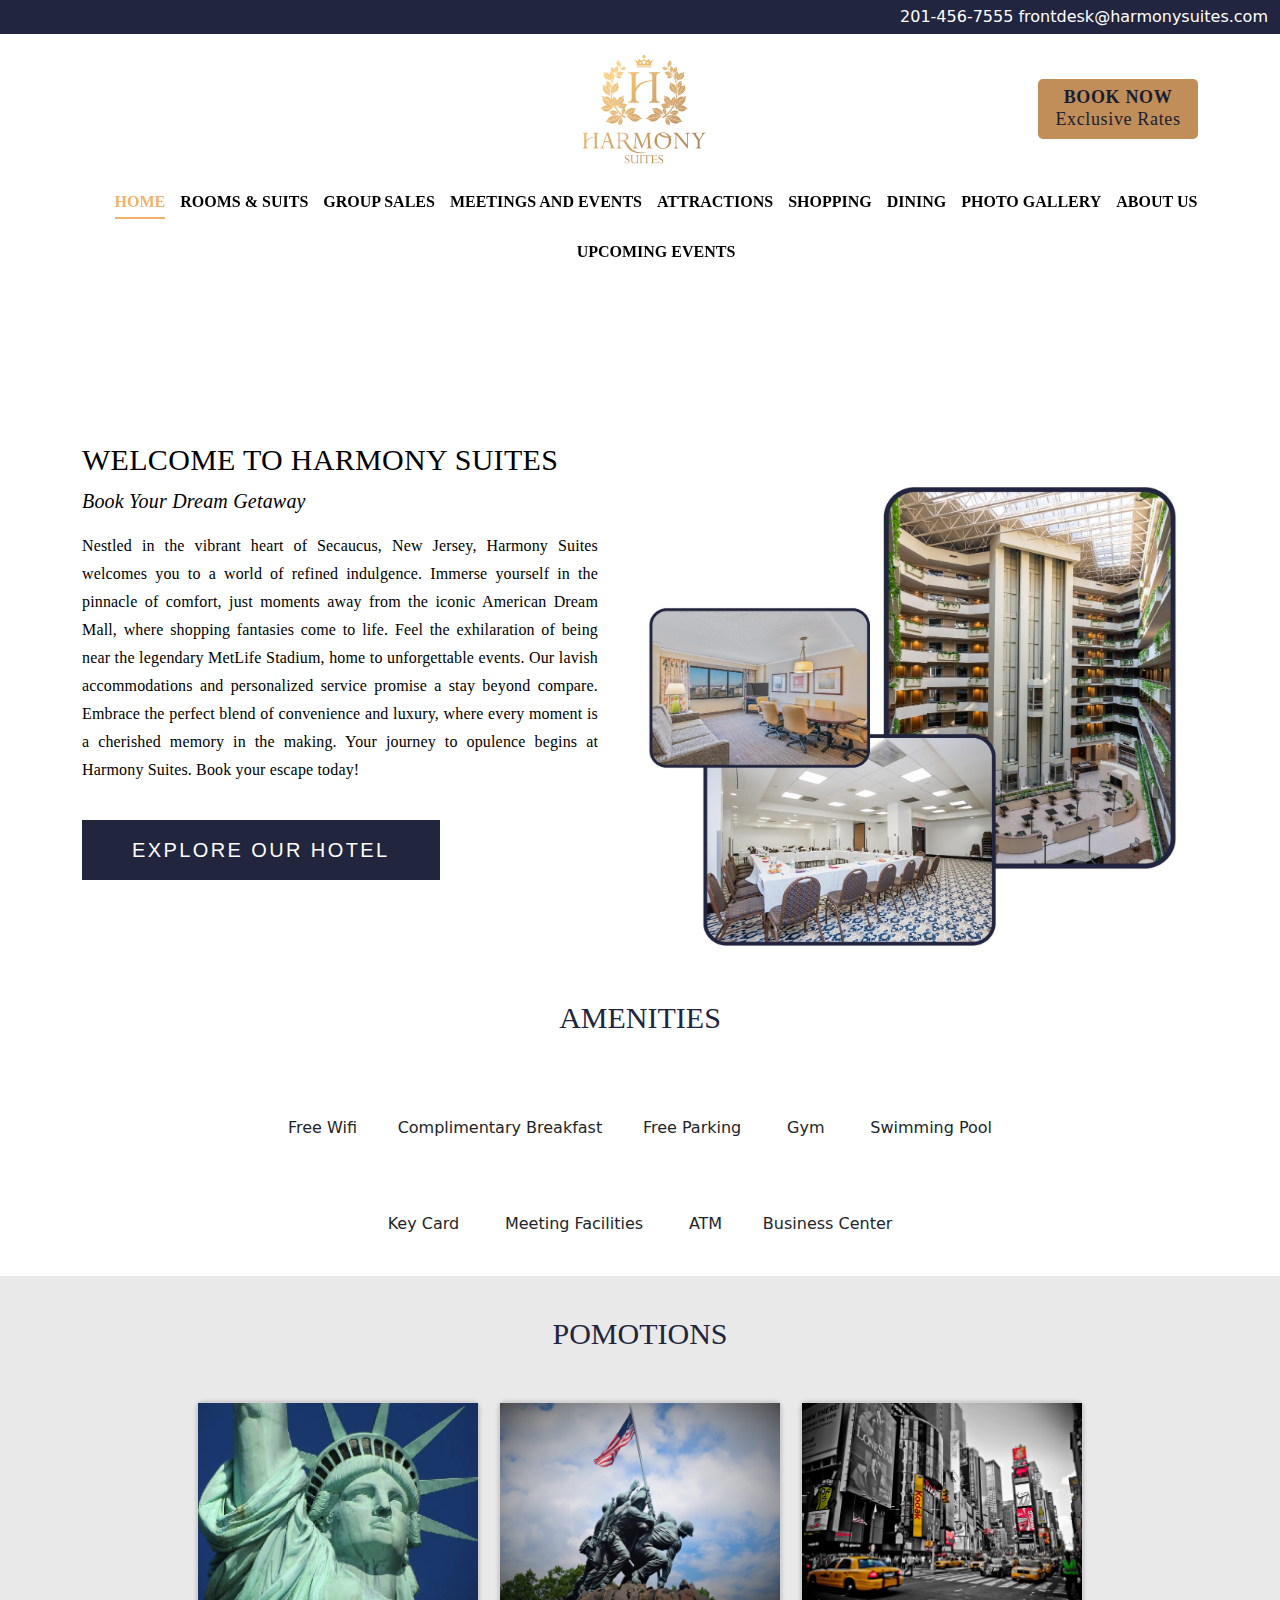
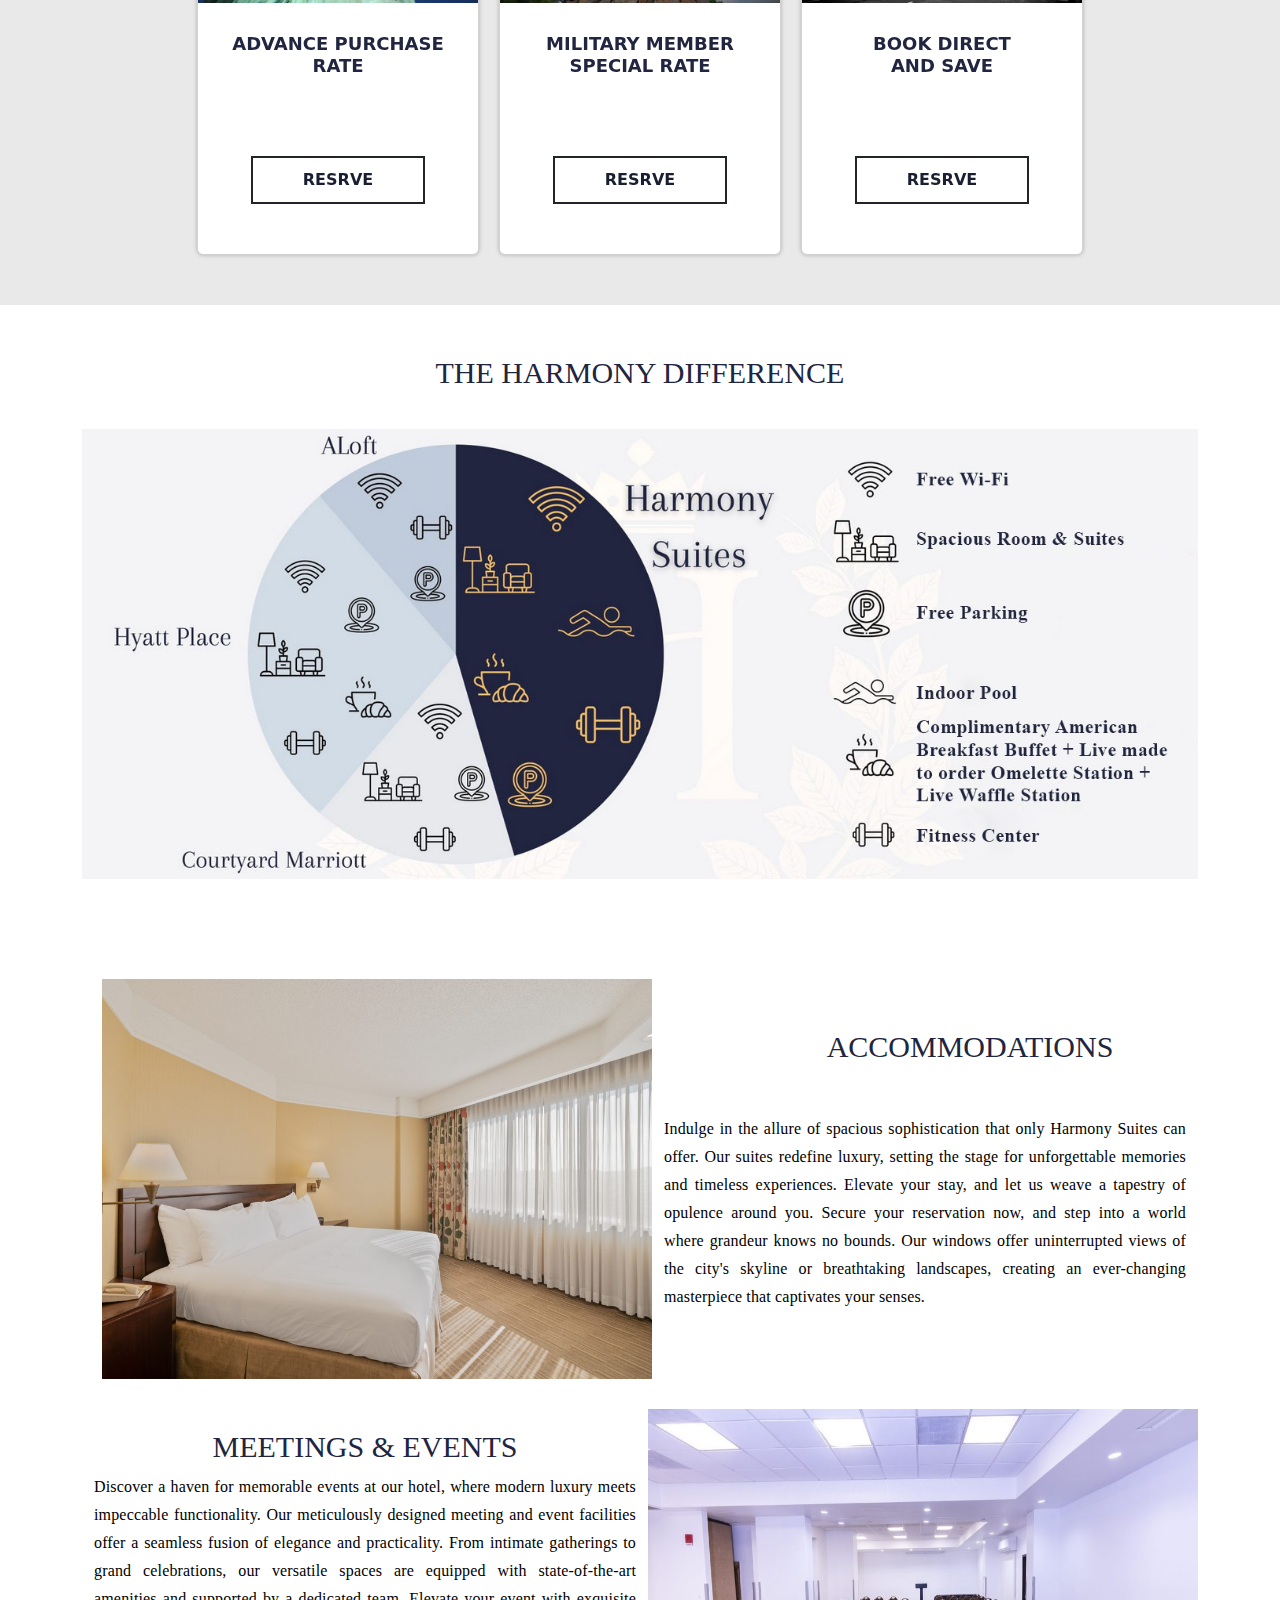
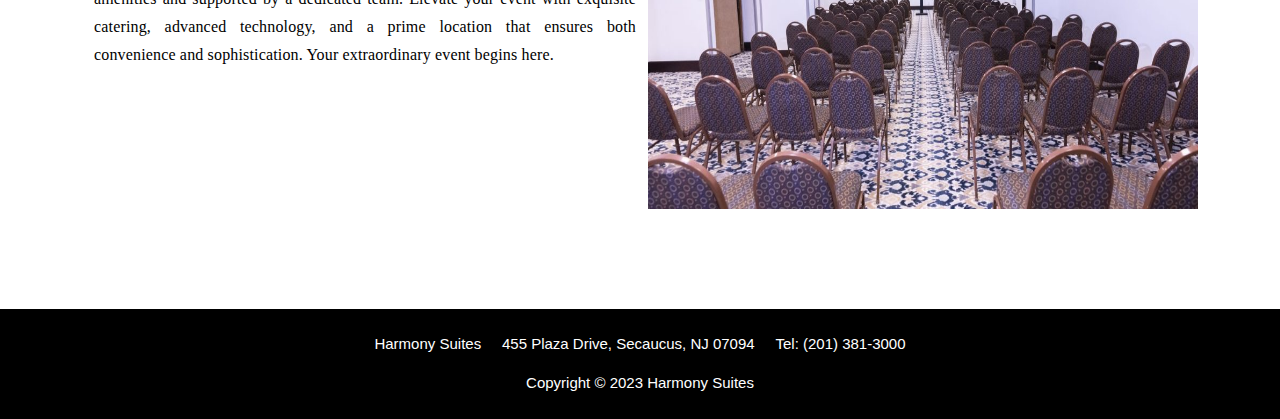
==== commit ec4b362e: "commit" ====
--- a/index.html
+++ b/index.html
@@ -19,20 +19,20 @@
       <nav class="navbar navbar-dark " style="background-color: #212540;">
           <div class="container-fluid">
             <!-- <a class="navbar-brand" href="#">Offcanvas dark navbar</a> -->
-             <img src="/harmony_suits/assets/mobile-logo.png" alt="">
+             <img src="/assets/mobile-logo.png" alt="">
             <button class="navbar-toggler" type="button" data-bs-toggle="offcanvas" data-bs-target="#offcanvasDarkNavbar" aria-controls="offcanvasDarkNavbar" aria-label="Toggle navigation">
               <span class="navbar-toggler-icon"></span>
             </button>
             <div class="offcanvas offcanvas-end text-bg-dark" tabindex="-1" id="offcanvasDarkNavbar" aria-labelledby="offcanvasDarkNavbarLabel">
               <div class="offcanvas-header">
-                <img src="/harmony_suits/assets/mobile-logo.png" alt="">
+                <img src="/assets/mobile-logo.png" alt="">
                 <button type="button" class="btn-close btn-close-white" data-bs-dismiss="offcanvas" aria-label="Close"></button>
               </div>
               <div class="offcanvas-body">
                 <ul class="navbar-nav justify-content-end flex-grow-1 pe-3">
-                  <li class="nav-item"><a class="nav-link active" aria-current="page" href="#">Home</a></li>
-                  <li class="nav-item"><a class="nav-link active" aria-current="page" href="">ROOMS & SUITS</a></li>
-                  <li class="nav-item"><a class="nav-link active" aria-current="page" href="">GROUP SALES</a></li>
+                  <li class="nav-item"><a class="nav-link active" aria-current="page" href="/index.html">Home</a></li>
+                  <li class="nav-item"><a class="nav-link active" aria-current="page" href="/Rooms and suits.html">ROOMS & SUITS</a></li>
+                  <li class="nav-item"><a class="nav-link active" aria-current="page" href="/Group sales.html">GROUP SALES</a></li>
                   <li class="nav-item"><a class="nav-link active" aria-current="page" href="">MEETINGS AND EVENTS</a></li>
                   <li class="nav-item"><a class="nav-link active" aria-current="page" href="">ATTRACTIONS</a></li>
                   <li class="nav-item"><a class="nav-link active" aria-current="page" href="">SHOPPING</a></li>
@@ -81,7 +81,7 @@
         <div class="container logo-button">
             <!-- logo div -->
             <div class="image1">
-                <img src="/harmony_suits/assets/big_screen_logo.png" width="150" height="150" alt="...">
+                <img src="/assets/big_screen_logo.png" width="150" height="150" alt="...">
             </div>
             <!-- sticky button -->
              <div class="button-div1">
@@ -91,9 +91,9 @@
     <!-- large display menu -->
         <div class="large_menu">
             <ul>
-                <li class="constant-style"><a style="color: #F3B16A;" href="/harmony_suits/index.html">HOME</a></li>
-                <li><a href="/harmony_suits/Rooms and suits.html">ROOMS & SUITS</a></li>
-                <li><a href="">GROUP SALES</a></li>
+                <li class="constant-style"><a style="color: #F3B16A;" href="/index.html">HOME</a></li>
+                <li><a href="/Rooms and suits.html">ROOMS & SUITS</a></li>
+                <li><a href="/Group sales.html">GROUP SALES</a></li>
                 <li><a href="">MEETINGS AND EVENTS</a></li>
                 <li><a href="">ATTRACTIONS</a></li>
                 <li><a href="">SHOPPING</a></li>
@@ -107,7 +107,7 @@
     </header>
         <!-- infro video -->
          <div class="container-fluid intro-video">
-            <video src="/harmony_suits/assets/intro-video.mp4" autoplay loop muted></video>
+            <video src="/assets/intro-video.mp4" autoplay loop muted></video>
          </div>
          <!-- welcome matter and image -->
           <div class="container body-matter1">
@@ -121,7 +121,7 @@
             </div>
             <!-- image -->
             <div class="bm1-div2">
-                <img src="/harmony_suits/assets/body_matter_image.jpg" alt="">
+                <img src="/assets/body_matter_image.jpg" alt="">
             </div>
           </div>
           <br><br>
@@ -156,21 +156,21 @@
             </div>
             <div class="cards">
                     <div class="card card-1">
-                        <img class="promotion-image" src="/harmony_suits/assets/promotion-image-1.jpg" alt="">
+                        <img class="promotion-image" src="/assets/promotion-image-1.jpg" alt="">
                         <h5>Advance Purchase <br>Rate</h5>
                         <div class="promotion-button">
                             <a href="https://direct-book.com/properties/harmonysuitesdirect?locale=en&items[0][adults]=2&items[0][children]=0&items[0][infants]=0&currency=USD&checkInDate=2024-08-09&checkOutDate=2024-08-10&trackPage=no">RESRVE</a>
                         </div>
                     </div>    
                     <div class="card card-2">
-                        <img class="promotion-image" src="/harmony_suits/assets/promotion-image-2.jpg" alt="">
+                        <img class="promotion-image" src="/assets/promotion-image-2.jpg" alt="">
                         <h5>MILITARY MEMBER <br> SPECIAL RATE</h5>
                         <div class="promotion-button">
                             <a href="https://direct-book.com/properties/harmonysuitesdirect?locale=en&items[0][adults]=2&items[0][children]=0&items[0][infants]=0&currency=USD&checkInDate=2024-08-09&checkOutDate=2024-08-10&trackPage=no">RESRVE</a>
                         </div>
                     </div>
                     <div class="card card-3">
-                        <img class="promotion-image" src="/harmony_suits/assets/promotions-image-3.jpg" alt="">
+                        <img class="promotion-image" src="/assets/promotions-image-3.jpg" alt="">
                         <h5>Book Direct <br>and Save</h5>
                         <div class="promotion-button">
                             <a href="https://direct-book.com/properties/harmonysuitesdirect?locale=en&items[0][adults]=2&items[0][children]=0&items[0][infants]=0&currency=USD&checkInDate=2024-08-09&checkOutDate=2024-08-10&trackPage=no">RESRVE</a>
@@ -182,14 +182,14 @@
            <div class="container">  
             <h1 class="dif-heading">The Harmony Difference</h1>
             <div class="dif-img-div">
-                <img src="/harmony_suits/assets/differece.jpg" alt="">
+                <img src="/assets/differece.jpg" alt="">
             </div>
            </div>
            <!-- bottom matter section-1 -->
             <div class="container bottom1">
               <h1 class="large-hide">Accommodations</h1>
                 <div class="bottom-image1">
-                    <img src="/harmony_suits/assets/bottom-image1.jpg" alt="">
+                    <img src="/assets/bottom-image1.jpg" alt="">
                 </div>
                 <div class="container bottom-para1">
                     <h1 class="regular-hide">Accommodations</h1>
@@ -200,14 +200,14 @@
             <div class="container bottom2">
               <h1 class="large-hide">meetings and events</h1>
               <div class="bottom-image2 large-hide">
-                <img src="/harmony_suits/assets/bottom-image2.jpg" alt="">
+                <img src="/assets/bottom-image2.jpg" alt="">
             </div>
                 <div class="container bottom-para2">
                     <h1 class="regular-hide">Meetings & Events</h1>
                     <p>Discover a haven for memorable events at our hotel, where modern luxury meets impeccable functionality. Our meticulously designed meeting and event facilities offer a seamless fusion of elegance and practicality. From intimate gatherings to grand celebrations, our versatile spaces are equipped with state-of-the-art amenities and supported by a dedicated team. Elevate your event with exquisite catering, advanced technology, and a prime location that ensures both convenience and sophistication. Your extraordinary event begins here.</p>
                 </div>
                 <div class="bottom-image2 regular-hide">
-                    <img src="/harmony_suits/assets/bottom-image2.jpg" alt="">
+                    <img src="/assets/bottom-image2.jpg" alt="">
                 </div>
             </div>
             </div>
--- a/style.css
+++ b/style.css
@@ -5,7 +5,6 @@
     list-style: none;
     box-sizing: border-box;
 }
-
 
 
 .info{
@@ -157,6 +156,7 @@
     line-height: 28px;
     letter-spacing: 0.025em;
     letter-spacing: 0.01em;
+    text-align: justify;
 }
 
 .button2{
@@ -322,6 +322,7 @@
     /* margin-left: 90px;
     margin-right: 60px; */
     padding-bottom: 10px;
+    text-align: justify;
 }
 
 .bottom-image2 img{
@@ -337,6 +338,7 @@
     display: flex;
     flex-direction: row;
     margin-bottom: 100px;
+    margin-top: 30px;
 }
 
 
@@ -367,6 +369,7 @@
     line-height: 28px;
     letter-spacing: 0.025em;
     letter-spacing: 0.01em;
+    text-align: justify;
     /* text-align: center; */
     /* margin-left: 90px;
     margin-right: 60px; */
@@ -411,7 +414,6 @@
 .room-div1 img{
     width: 450px;
     height: 300px;
-    text-align: start;
 }
 
 .room-div1{
@@ -438,6 +440,7 @@
     font-weight: 400;
     margin-top: 5%;
     padding: 0 10%;
+    text-align: justify;
 }
 .constant-style{
     position: relative;
--- a/responsive.css
+++ b/responsive.css
@@ -45,7 +45,7 @@
 
 }
 
-@media(min-width:768px) and (max-width:1025px){
+@media(min-width:770px) and (max-width:1024px){
     .bottom1{
         flex-direction: column;
     }
@@ -102,11 +102,12 @@
         width: 100%;
     }
     .room-div1 img{
-        width: 700px;
+        width: 100%;
         height: 400px;
     }
     .room-div1{
-        width: 100%;
+        width: max-content;
+        text-align: center;
     }
 
     .room-row1{
@@ -141,9 +142,12 @@
     .right-div{
         width: 90%;
     }
-}
-
-@media (min-width:426px) and (max-width:768px) {
+    .collapse-div li label{
+        font-size: 21px;
+    }
+}
+
+@media (min-width:430px) and (max-width:769px) {
     .cards{
         flex-direction: column;
         gap: 20px;
@@ -236,13 +240,68 @@
     .right-div img{
         width: 80%;
         height: 400px;
-    }
-    .right-div{
-        width: 90%;
-    }
-}
-
-@media (min-width:375px) and (max-width:425px){
+        text-align: center;
+    }
+    .right-div{
+        width: 90%;
+    }
+    /* room and suits responsive */
+    .room-div{
+        flex-direction: column;
+        width: 100%;
+        align-items: center;
+    }
+    .room-div2{
+        order: 2;
+        width: 100%;
+    }
+    .room-div1 img{
+        width: 100%;
+        height: 350px;
+        text-align: center;
+    }
+    .room-div1{
+        width: 100%;
+    }
+
+    .room-row1{
+        flex-direction: column;
+        justify-content: center;
+    }
+    .room-row1 h3{
+        text-align: center;
+        margin-bottom: 20px;
+        margin-top: 20px;
+    }
+    .left-div{
+        width: 90%;
+    }
+    .left-div img{
+        width: 100%;
+        height: 300px;
+    }
+
+    .left-div p{
+        margin-bottom: 30px;
+    }
+    .row-button{
+        position: relative;
+        left: 1px;
+        margin-bottom: 30px;
+    }
+    .right-div img{
+        width: 100%;
+        height: 300px;
+    }
+    .right-div{
+        width: 90%;
+    }
+    .collapse-div li label{
+        font-size: 18px;
+    }
+}
+
+@media (min-width:375px) and (max-width:429px){
     .bm1-div2 img{
         width: 450px;
         height: 340px;
@@ -310,9 +369,96 @@
     .dif-heading{
         font-size: 25px;
     }
-}
-
-@media (min-width:320px) and (max-width:375px) {
+    /* rooms and suits reponsive */
+    .room-row1{
+        flex-direction: column;
+        justify-content: center;
+    }
+    .room-row1 h3{
+        text-align: center;
+        margin-bottom: 20px;
+        margin-top: 20px;
+    }
+    .left-div{
+        width: 90%;
+    }
+    .left-div img{
+        width: 80%;
+        height: 350px;
+    }
+
+    .left-div p{
+        margin-bottom: 30px;
+    }
+    .row-button{
+        position: relative;
+        left: 1px;
+        margin-bottom: 30px;
+    }
+    .right-div img{
+        width: 80%;
+        height: 400px;
+    }
+    .right-div{
+        width: 90%;
+    }
+    /* room and suits responsive */
+    .room-div{
+        flex-direction: column;
+        width: 100%;
+        align-items: center;
+    }
+    .room-div2{
+        order: 2;
+        width: 100%;
+    }
+    .room-div1 img{
+        width: 100%;
+        height: 200px;
+        text-align: center;
+    }
+    .room-div1{
+        width: 100%;
+    }
+
+    .room-row1{
+        flex-direction: column;
+        justify-content: center;
+    }
+    .room-row1 h3{
+        text-align: center;
+        margin-bottom: 20px;
+        margin-top: 20px;
+    }
+    .left-div{
+        width: 90%;
+    }
+    .left-div img{
+        width: 100%;
+        height: 200px;
+    }
+
+    .left-div p{
+        margin-bottom: 30px;
+    }
+    .row-button{
+        position: relative;
+        left: 1px;
+        margin-bottom: 30px;
+    }
+    .right-div img{
+        width: 100%;
+        height: 200px;
+    }
+    .right-div{
+        width: 90%;
+    }
+    .collapse-div li label{
+        font-size: 18px;
+    }
+}
+
+@media (min-width:300px) and (max-width:375px) {
     .bm1-div2 img{
         width: 350px;
         height: 400px;
@@ -401,6 +547,93 @@
         /* width: 280px; */
         margin-left: -2px;
     }
+    /* responsive for rooms and suits */
+    .room-row1{
+        flex-direction: column;
+        justify-content: center;
+    }
+    .room-row1 h3{
+        text-align: center;
+        margin-bottom: 20px;
+        margin-top: 20px;
+    }
+    .left-div{
+        width: 90%;
+    }
+    .left-div img{
+        width: 80%;
+        height: 350px;
+    }
+
+    .left-div p{
+        margin-bottom: 30px;
+    }
+    .row-button{
+        position: relative;
+        left: 1px;
+        margin-bottom: 30px;
+    }
+    .right-div img{
+        width: 80%;
+        height: 400px;
+    }
+    .right-div{
+        width: 90%;
+    }
+    /* room and suits responsive */
+    .room-div{
+        flex-direction: column;
+        width: 100%;
+        align-items: center;
+    }
+    .room-div2{
+        order: 2;
+        width: 100%;
+    }
+    .room-div1 img{
+        width: 100%;
+        height: 200px;
+        text-align: center;
+    }
+    .room-div1{
+        width: 100%;
+    }
+
+    .room-row1{
+        flex-direction: column;
+        justify-content: center;
+    }
+    .room-row1 h3{
+        text-align: center;
+        margin-bottom: 20px;
+        margin-top: 20px;
+    }
+    .left-div{
+        width: 90%;
+    }
+    .left-div img{
+        width: 100%;
+        height: 200px;
+    }
+
+    .left-div p{
+        margin-bottom: 30px;
+    }
+    .row-button{
+        position: relative;
+        left: 1px;
+        margin-bottom: 30px;
+    }
+    .right-div img{
+        width: 100%;
+        height: 200px;
+    }
+    .right-div{
+        width: 90%;
+    }
+    .collapse-div li label{
+        font-size: 15px;
+    }
 
 }
 @media (min-width:1025px) and (max-width:1200px){
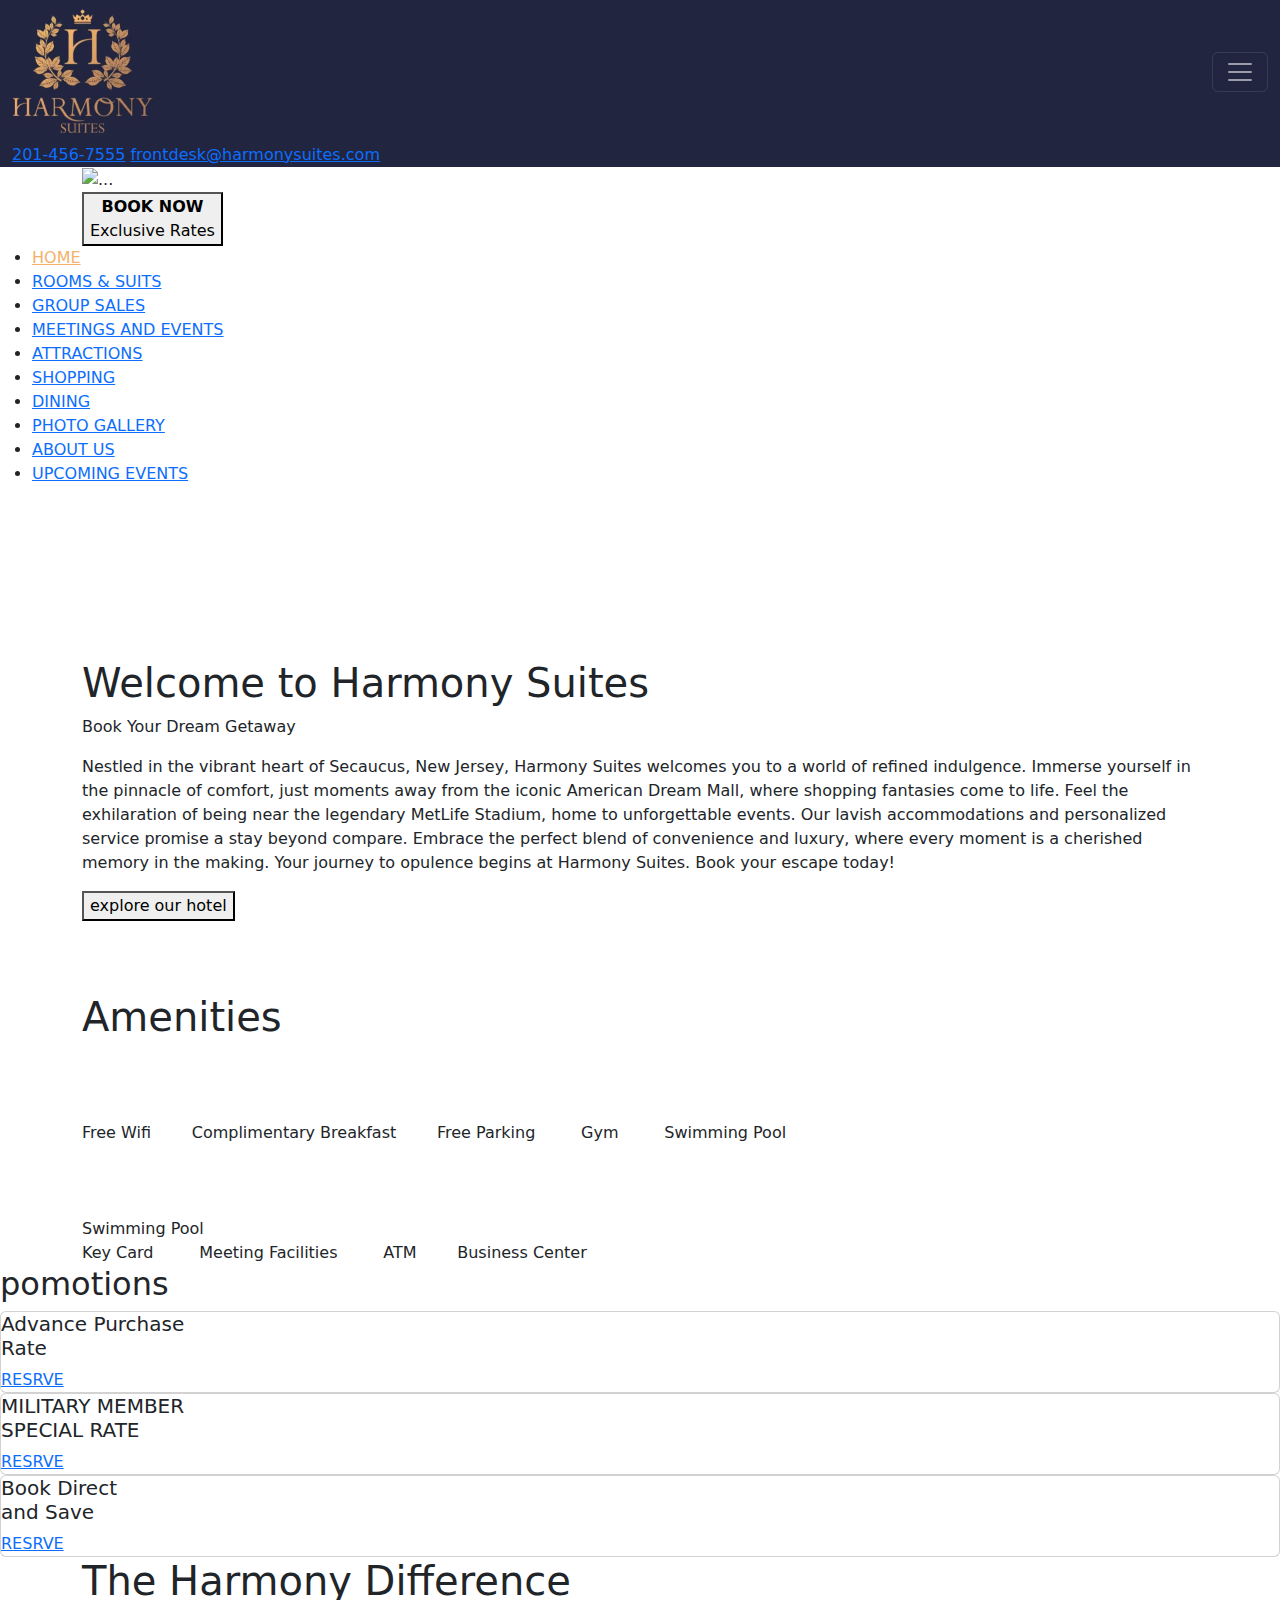
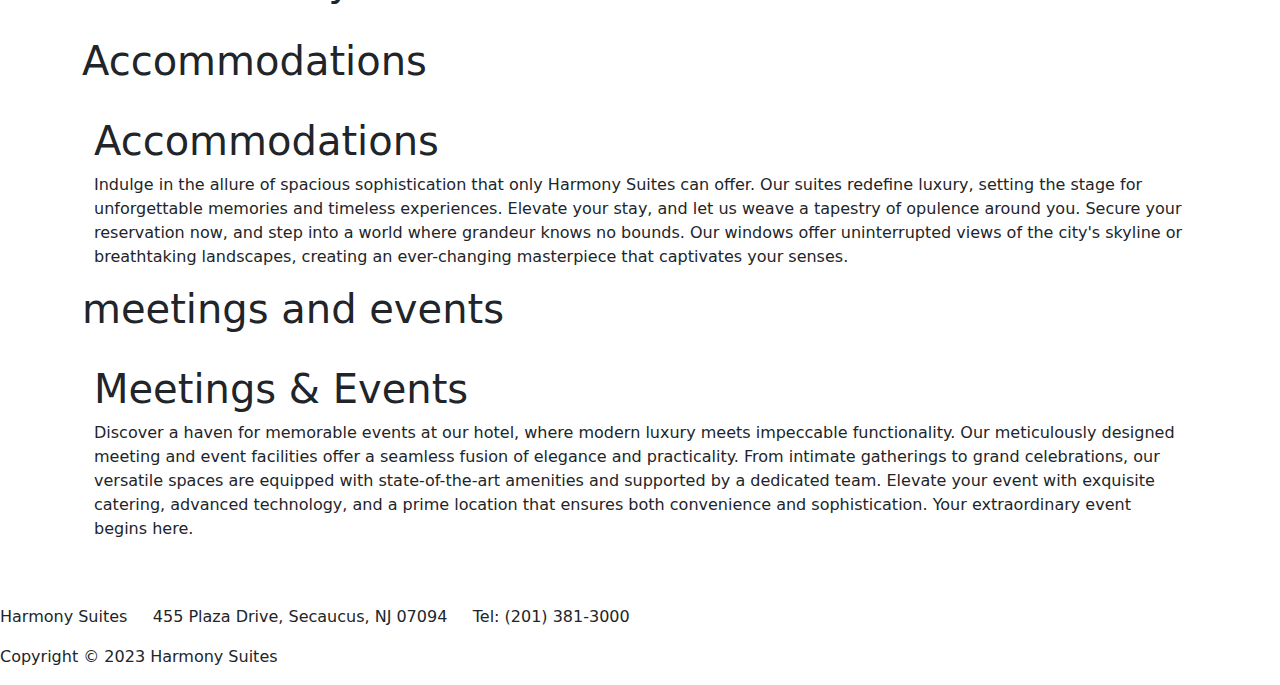
==== commit 27edfb56: "index.html" ====
--- a/index.html
+++ b/index.html
@@ -5,9 +5,9 @@
     <meta name="viewport" content="width=device-width, initial-scale=1">
     <title>Hormoney Suits</title>
     <!-- css -->
-    <link rel="stylesheet" href="style.css">
+    <link rel="stylesheet" href="/harmony_suits/style.css">
     <!-- responsive -->
-     <link rel="stylesheet" href="responsive.css">
+     <link rel="stylesheet" href="/harmony_suits/responsive.css">
     <!-- fonts and icons -->
     <link rel="stylesheet" href="https://cdnjs.cloudflare.com/ajax/libs/font-awesome/6.6.0/css/all.min.css" integrity="sha512-Kc323vGBEqzTmouAECnVceyQqyqdsSiqLQISBL29aUW4U/M7pSPA/gEUZQqv1cwx4OnYxTxve5UMg5GT6L4JJg==" crossorigin="anonymous" referrerpolicy="no-referrer" />
     <!-- bootstrape -->
@@ -30,9 +30,12 @@
               </div>
               <div class="offcanvas-body">
                 <ul class="navbar-nav justify-content-end flex-grow-1 pe-3">
-                  <li class="nav-item"><a class="nav-link active" aria-current="page" href="/index.html">Home</a></li>
-                  <li class="nav-item"><a class="nav-link active" aria-current="page" href="/Rooms and suits.html">ROOMS & SUITS</a></li>
-                  <li class="nav-item"><a class="nav-link active" aria-current="page" href="/Group sales.html">GROUP SALES</a></li>
+                  <li class="nav-item"><a class="nav-link active" aria-current="page" href="/harmony_suits
+/index.html">Home</a></li>
+                  <li class="nav-item"><a class="nav-link active" aria-current="page" href="/harmony_suits
+/Rooms and suits.html">ROOMS & SUITS</a></li>
+                  <li class="nav-item"><a class="nav-link active" aria-current="page" href="/harmony_suits
+/Group sales.html">GROUP SALES</a></li>
                   <li class="nav-item"><a class="nav-link active" aria-current="page" href="">MEETINGS AND EVENTS</a></li>
                   <li class="nav-item"><a class="nav-link active" aria-current="page" href="">ATTRACTIONS</a></li>
                   <li class="nav-item"><a class="nav-link active" aria-current="page" href="">SHOPPING</a></li>
@@ -81,7 +84,8 @@
         <div class="container logo-button">
             <!-- logo div -->
             <div class="image1">
-                <img src="/assets/big_screen_logo.png" width="150" height="150" alt="...">
+                <img src="/harmony_suits
+/assets/big_screen_logo.png" width="150" height="150" alt="...">
             </div>
             <!-- sticky button -->
              <div class="button-div1">
@@ -91,9 +95,12 @@
     <!-- large display menu -->
         <div class="large_menu">
             <ul>
-                <li class="constant-style"><a style="color: #F3B16A;" href="/index.html">HOME</a></li>
-                <li><a href="/Rooms and suits.html">ROOMS & SUITS</a></li>
-                <li><a href="/Group sales.html">GROUP SALES</a></li>
+                <li class="constant-style"><a style="color: #F3B16A;" href="/harmony_suits
+/index.html">HOME</a></li>
+                <li><a href="/harmony_suits
+/Rooms and suits.html">ROOMS & SUITS</a></li>
+                <li><a href="/harmony_suits
+/Group sales.html">GROUP SALES</a></li>
                 <li><a href="">MEETINGS AND EVENTS</a></li>
                 <li><a href="">ATTRACTIONS</a></li>
                 <li><a href="">SHOPPING</a></li>
@@ -107,7 +114,8 @@
     </header>
         <!-- infro video -->
          <div class="container-fluid intro-video">
-            <video src="/assets/intro-video.mp4" autoplay loop muted></video>
+            <video src="/harmony_suits
+/assets/intro-video.mp4" autoplay loop muted></video>
          </div>
          <!-- welcome matter and image -->
           <div class="container body-matter1">
@@ -121,7 +129,8 @@
             </div>
             <!-- image -->
             <div class="bm1-div2">
-                <img src="/assets/body_matter_image.jpg" alt="">
+                <img src="/harmony_suits
+/assets/body_matter_image.jpg" alt="">
             </div>
           </div>
           <br><br>
@@ -156,21 +165,24 @@
             </div>
             <div class="cards">
                     <div class="card card-1">
-                        <img class="promotion-image" src="/assets/promotion-image-1.jpg" alt="">
+                        <img class="promotion-image" src="/harmony_suits
+/assets/promotion-image-1.jpg" alt="">
                         <h5>Advance Purchase <br>Rate</h5>
                         <div class="promotion-button">
                             <a href="https://direct-book.com/properties/harmonysuitesdirect?locale=en&items[0][adults]=2&items[0][children]=0&items[0][infants]=0&currency=USD&checkInDate=2024-08-09&checkOutDate=2024-08-10&trackPage=no">RESRVE</a>
                         </div>
                     </div>    
                     <div class="card card-2">
-                        <img class="promotion-image" src="/assets/promotion-image-2.jpg" alt="">
+                        <img class="promotion-image" src="/harmony_suits
+/assets/promotion-image-2.jpg" alt="">
                         <h5>MILITARY MEMBER <br> SPECIAL RATE</h5>
                         <div class="promotion-button">
                             <a href="https://direct-book.com/properties/harmonysuitesdirect?locale=en&items[0][adults]=2&items[0][children]=0&items[0][infants]=0&currency=USD&checkInDate=2024-08-09&checkOutDate=2024-08-10&trackPage=no">RESRVE</a>
                         </div>
                     </div>
                     <div class="card card-3">
-                        <img class="promotion-image" src="/assets/promotions-image-3.jpg" alt="">
+                        <img class="promotion-image" src="/harmony_suits
+/assets/promotions-image-3.jpg" alt="">
                         <h5>Book Direct <br>and Save</h5>
                         <div class="promotion-button">
                             <a href="https://direct-book.com/properties/harmonysuitesdirect?locale=en&items[0][adults]=2&items[0][children]=0&items[0][infants]=0&currency=USD&checkInDate=2024-08-09&checkOutDate=2024-08-10&trackPage=no">RESRVE</a>
@@ -182,14 +194,16 @@
            <div class="container">  
             <h1 class="dif-heading">The Harmony Difference</h1>
             <div class="dif-img-div">
-                <img src="/assets/differece.jpg" alt="">
+                <img src="/harmony_suits
+/assets/differece.jpg" alt="">
             </div>
            </div>
            <!-- bottom matter section-1 -->
             <div class="container bottom1">
               <h1 class="large-hide">Accommodations</h1>
                 <div class="bottom-image1">
-                    <img src="/assets/bottom-image1.jpg" alt="">
+                    <img src="/harmony_suits
+/assets/bottom-image1.jpg" alt="">
                 </div>
                 <div class="container bottom-para1">
                     <h1 class="regular-hide">Accommodations</h1>
@@ -200,14 +214,16 @@
             <div class="container bottom2">
               <h1 class="large-hide">meetings and events</h1>
               <div class="bottom-image2 large-hide">
-                <img src="/assets/bottom-image2.jpg" alt="">
+                <img src="/harmony_suits
+/assets/bottom-image2.jpg" alt="">
             </div>
                 <div class="container bottom-para2">
                     <h1 class="regular-hide">Meetings & Events</h1>
                     <p>Discover a haven for memorable events at our hotel, where modern luxury meets impeccable functionality. Our meticulously designed meeting and event facilities offer a seamless fusion of elegance and practicality. From intimate gatherings to grand celebrations, our versatile spaces are equipped with state-of-the-art amenities and supported by a dedicated team. Elevate your event with exquisite catering, advanced technology, and a prime location that ensures both convenience and sophistication. Your extraordinary event begins here.</p>
                 </div>
                 <div class="bottom-image2 regular-hide">
-                    <img src="/assets/bottom-image2.jpg" alt="">
+                    <img src="/harmony_suits
+/assets/bottom-image2.jpg" alt="">
                 </div>
             </div>
             </div>
@@ -222,4 +238,4 @@
 
     <script src="https://cdn.jsdelivr.net/npm/bootstrap@5.3.3/dist/js/bootstrap.bundle.min.js" integrity="sha384-YvpcrYf0tY3lHB60NNkmXc5s9fDVZLESaAA55NDzOxhy9GkcIdslK1eN7N6jIeHz" crossorigin="anonymous"></script>
   </body>
-</html>+</html>
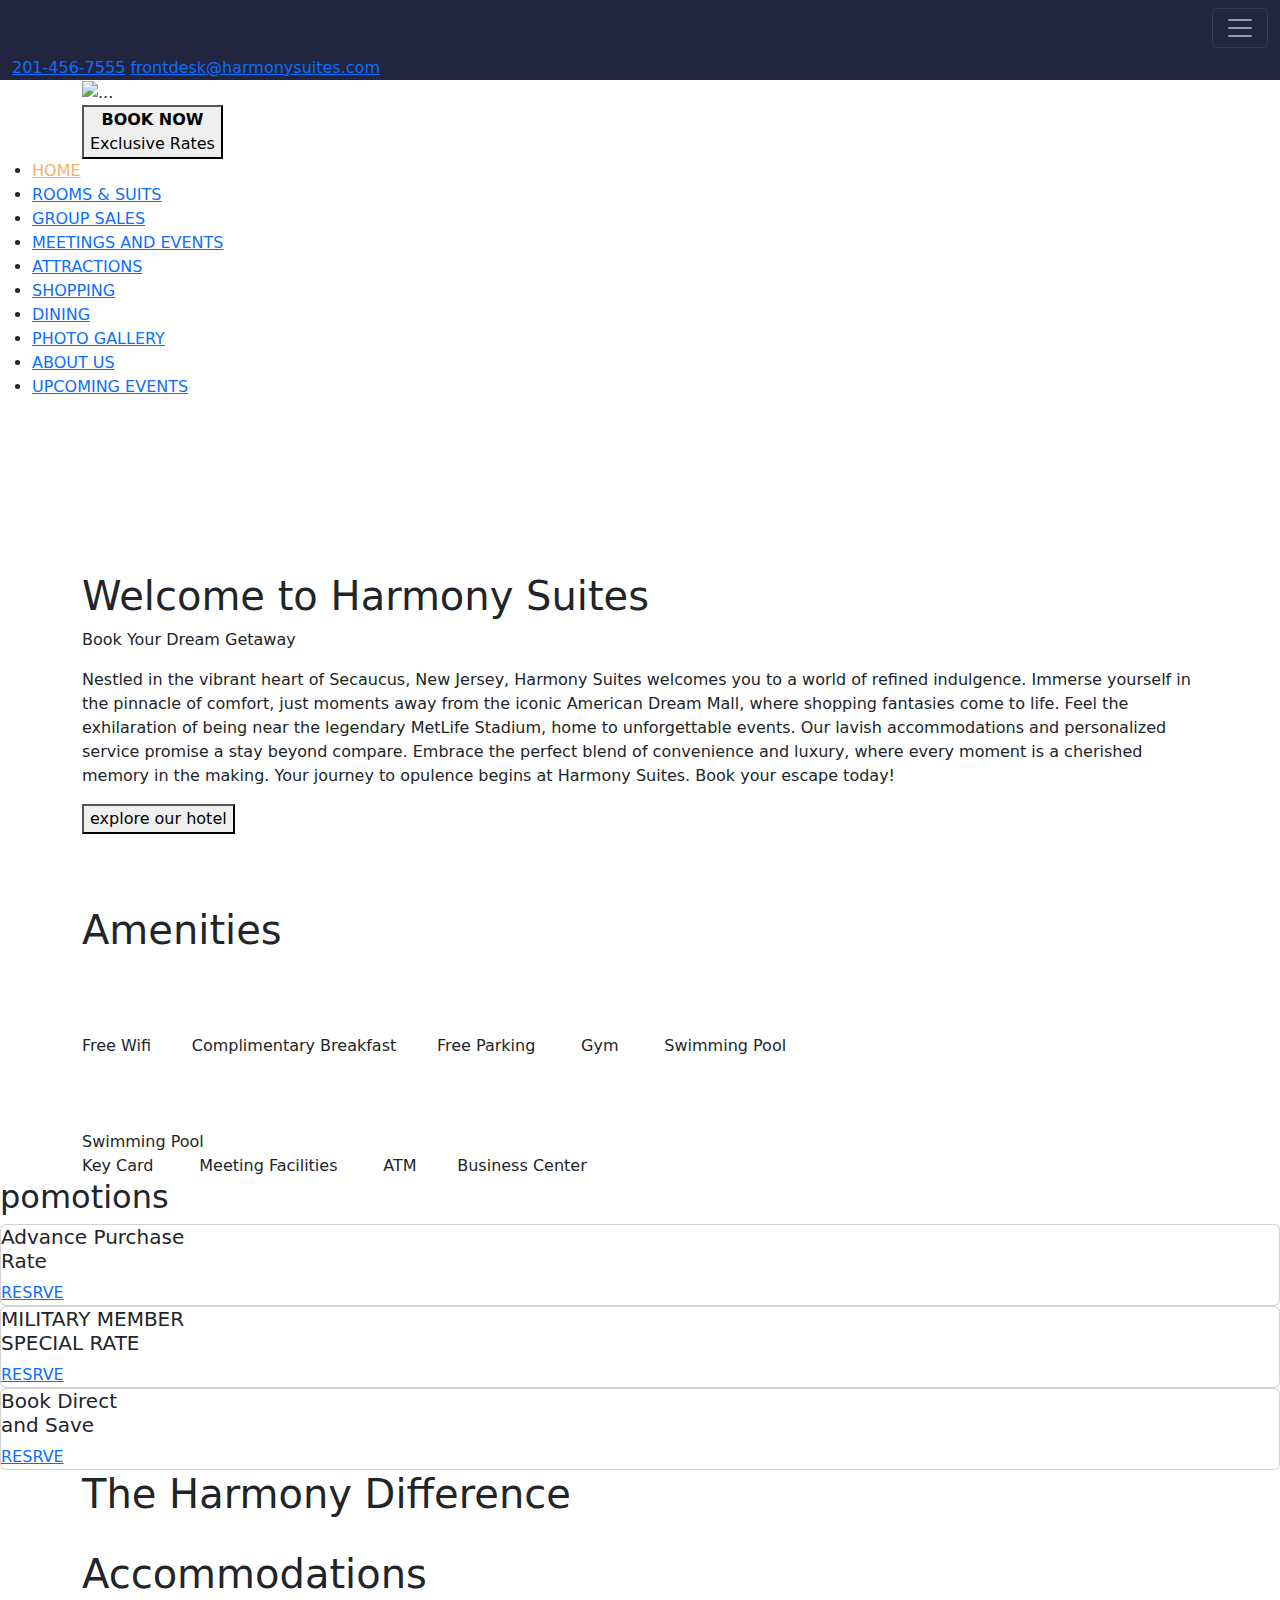
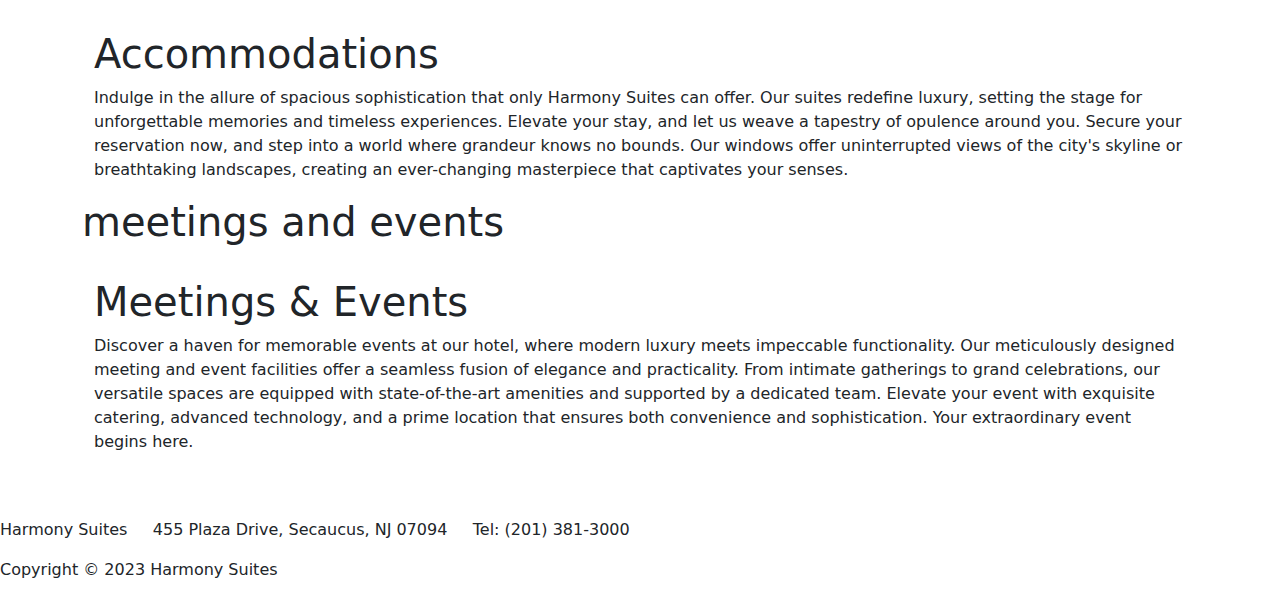
==== commit b707b8b0: "Update index.html" ====
--- a/index.html
+++ b/index.html
@@ -19,13 +19,15 @@
       <nav class="navbar navbar-dark " style="background-color: #212540;">
           <div class="container-fluid">
             <!-- <a class="navbar-brand" href="#">Offcanvas dark navbar</a> -->
-             <img src="/assets/mobile-logo.png" alt="">
+             <img src="/harmony_suits
+/assets/mobile-logo.png" alt="">
             <button class="navbar-toggler" type="button" data-bs-toggle="offcanvas" data-bs-target="#offcanvasDarkNavbar" aria-controls="offcanvasDarkNavbar" aria-label="Toggle navigation">
               <span class="navbar-toggler-icon"></span>
             </button>
             <div class="offcanvas offcanvas-end text-bg-dark" tabindex="-1" id="offcanvasDarkNavbar" aria-labelledby="offcanvasDarkNavbarLabel">
               <div class="offcanvas-header">
-                <img src="/assets/mobile-logo.png" alt="">
+                <img src="/harmony_suits
+/assets/mobile-logo.png" alt="">
                 <button type="button" class="btn-close btn-close-white" data-bs-dismiss="offcanvas" aria-label="Close"></button>
               </div>
               <div class="offcanvas-body">
